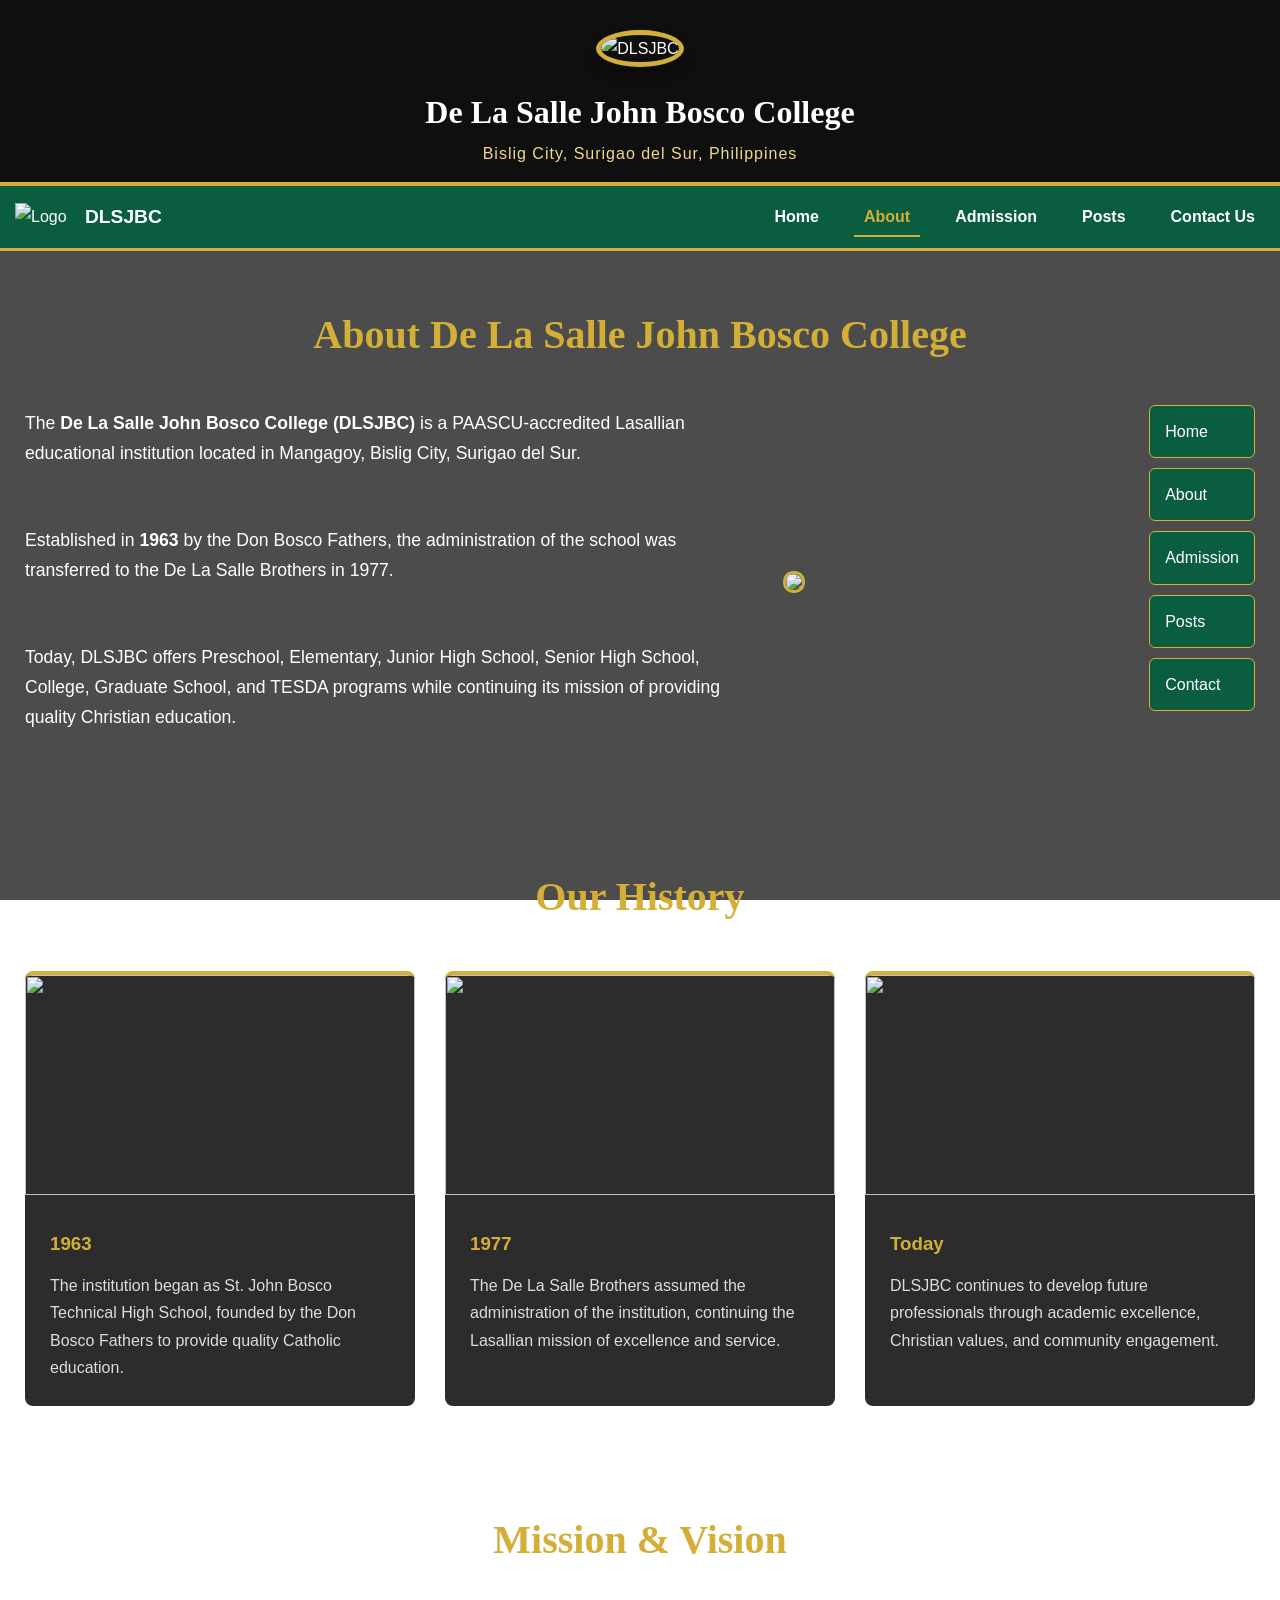
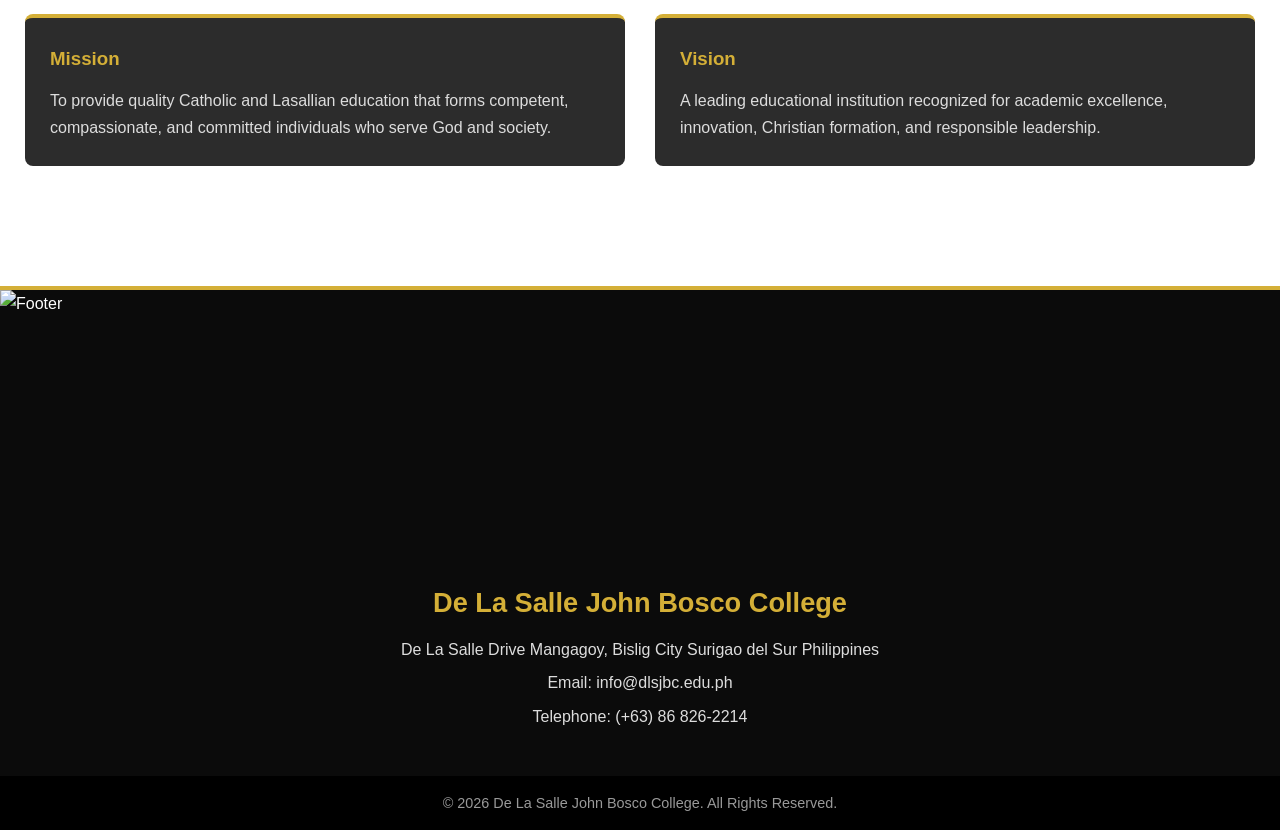
==== about.html @ 30de1937 "Revise About page content and structure Updated the About page with full name and additional content" ====
<!DOCTYPE html>
<html lang="en">

<head>

<meta charset="UTF-8">
<meta name="viewport" content="width=device-width, initial-scale=1.0">

<title>About | De La Salle John Bosco College</title>

<link rel="stylesheet" href="style.css">

</head>

<body>

<!-- ================= TOP PROFILE ================= -->

<header class="top-profile">

<img src="images/profile.jpg" alt="DLSJBC">

<h1>De La Salle John Bosco College</h1>

<p>Bislig City, Surigao del Sur, Philippines</p>

</header>

<!-- ================= NAVIGATION ================= -->

<nav class="navbar">

<div class="nav-container">

<div class="logo">

<img src="images/logo.png" alt="Logo">

<span>DLSJBC</span>

</div>

<ul class="nav-menu">

<li><a href="index.html">Home</a></li>

<li><a href="about.html" class="active">About</a></li>

<li><a href="admission.html">Admission</a></li>

<li><a href="posts.html">Posts</a></li>

<li><a href="contact.html">Contact Us</a></li>

</ul>

</div>

</nav>

<!-- ================= QUICK MENU ================= -->

<div class="quick-menu">

<a href="index.html">Home</a>

<a href="about.html">About</a>

<a href="admission.html">Admission</a>

<a href="posts.html">Posts</a>

<a href="contact.html">Contact</a>

</div>

<!-- ================= PAGE TITLE ================= -->

<section class="container">

<h2 class="section-title">

About De La Salle John Bosco College

</h2>

<div class="hero">

<div>

<p>

The <strong>De La Salle John Bosco College (DLSJBC)</strong> is a
PAASCU-accredited Lasallian educational institution located in
Mangagoy, Bislig City, Surigao del Sur.

</p>

<br>

<p>

Established in <strong>1963</strong> by the Don Bosco Fathers,
the administration of the school was transferred to the
De La Salle Brothers in 1977.

</p>

<br>

<p>

Today, DLSJBC offers Preschool,
Elementary,
Junior High School,
Senior High School,
College,
Graduate School,
and TESDA programs while continuing its mission of providing
quality Christian education.

</p>

</div>

<div>

<img src="images/about-grotto.jpg"

style="width:100%;
border-radius:10px;
border:3px solid #d4af37;">

</div>

</div>

</section>

<!-- ================= HISTORY ================= -->

<section class="container">

<h2 class="section-title">

Our History

</h2>

<div class="grid">

<div class="card">

<img src="images/history.jpg">

<div class="card-content">

<h3>1963</h3>

<p>

The institution began as
St. John Bosco Technical High School,
founded by the Don Bosco Fathers
to provide quality Catholic education.

</p>

</div>

</div>

<div class="card">

<img src="images/about-grotto.jpg">

<div class="card-content">

<h3>1977</h3>

<p>

The De La Salle Brothers assumed
the administration of the institution,
continuing the Lasallian mission
of excellence and service.

</p>

</div>

</div>

<div class="card">

<img src="images/admission.jpg">

<div class="card-content">

<h3>Today</h3>

<p>

DLSJBC continues to develop
future professionals through
academic excellence,
Christian values,
and community engagement.

</p>

</div>

</div>

</div>

</section>

<!-- ================= MISSION VISION ================= -->

<section class="container">

<h2 class="section-title">

Mission & Vision

</h2>

<div class="grid">

<div class="card">

<div class="card-content">

<h3>Mission</h3>

<p>

To provide quality Catholic and
Lasallian education that forms
competent,
compassionate,
and committed individuals
who serve God and society.

</p>

</div>

</div>

<div class="card">

<div class="card-content">

<h3>Vision</h3>

<p>

A leading educational institution
recognized for academic excellence,
innovation,
Christian formation,
and responsible leadership.

</p>

</div>

</div>

</div>

</section>

<!-- ================= FOOTER ================= -->

<footer>

<img src="images/footer.jpg"

class="footer-image"

alt="Footer">

<div class="footer-content">

<h3>

De La Salle John Bosco College

</h3>

<p>

De La Salle Drive

Mangagoy, Bislig City

Surigao del Sur

Philippines

</p>

<p>

Email:
info@dlsjbc.edu.ph

</p>

<p>

Telephone:
(+63) 86 826-2214

</p>

</div>

<div class="footer-bottom">

© 2026 De La Salle John Bosco College.
All Rights Reserved.

</div>

</footer>

</body>

</html>
---- style.css ----
/* =========================================
   DLSJBC PROFESSIONAL WEBSITE
   ========================================= */

:root{
    --green:#0b5d3f;
    --green-dark:#063927;
    --gold:#d4af37;
    --white:#ffffff;
    --light:#f5f5f5;
    --gray:#dcdcdc;
    --dark:#222;
}

*{
    margin:0;
    padding:0;
    box-sizing:border-box;
    scroll-behavior:smooth;
}

body{
    font-family:Segoe UI,Arial,sans-serif;
    background:url("images/background.jpg") center/cover fixed;
    color:#fff;
    line-height:1.7;
}

body::before{
    content:"";
    position:fixed;
    inset:0;
    background:rgba(0,0,0,.70);
    z-index:-1;
}

/*=====================
TOP PROFILE
======================*/

.top-profile{
    background:rgba(0,0,0,.80);
    text-align:center;
    padding:30px 20px 15px;
    border-bottom:4px solid var(--gold);
}

.top-profile img{
    width:150px;
    height:150px;
    border-radius:50%;
    object-fit:cover;
    border:5px solid var(--gold);
    box-shadow:0 8px 25px rgba(0,0,0,.4);
}

.top-profile h1{
    margin-top:18px;
    font-size:2rem;
    color:white;
    font-family:Georgia,serif;
}

.top-profile p{
    color:#f0d98b;
    letter-spacing:1px;
}

/*=====================
NAVIGATION
======================*/

.navbar{
    position:sticky;
    top:0;
    z-index:1000;
    background:var(--green);
    border-bottom:3px solid var(--gold);
}

.nav-container{
    max-width:1300px;
    margin:auto;
    display:flex;
    justify-content:space-between;
    align-items:center;
    padding:15px;
}

.logo{
    display:flex;
    align-items:center;
    gap:15px;
}

.logo img{
    width:55px;
}

.logo span{
    font-size:1.2rem;
    font-weight:bold;
}

.nav-menu{
    display:flex;
    list-style:none;
    gap:25px;
}

.nav-menu li a{
    text-decoration:none;
    color:white;
    font-weight:600;
    transition:.3s;
    padding:10px;
}

.nav-menu li a:hover,
.nav-menu li a.active{
    color:var(--gold);
    border-bottom:2px solid var(--gold);
}

/*=====================
CONTAINER
======================*/

.container{
    max-width:1300px;
    margin:auto;
    padding:50px 25px;
}

/*=====================
HERO
======================*/

.hero{
    display:grid;
    grid-template-columns:1.2fr .8fr;
    gap:50px;
    align-items:center;
}

.hero img{
    width:100%;
    border-radius:12px;
    border:3px solid var(--gold);
}

.hero h2{
    font-size:3rem;
    color:var(--gold);
    margin-bottom:20px;
}

.hero p{
    font-size:1.1rem;
    margin-bottom:30px;
}

.button-group{
    display:flex;
    gap:15px;
}

.btn{
    text-decoration:none;
    padding:14px 28px;
    border-radius:5px;
    font-weight:bold;
    transition:.3s;
}

.btn-primary{
    background:var(--gold);
    color:black;
}

.btn-secondary{
    border:2px solid var(--gold);
    color:white;
}

.btn:hover{
    transform:translateY(-3px);
}

/*=====================
CARDS
======================*/

.grid{
    display:grid;
    grid-template-columns:repeat(auto-fit,minmax(300px,1fr));
    gap:30px;
}

.card{
    background:rgba(15,15,15,.88);
    border-top:4px solid var(--gold);
    border-radius:8px;
    overflow:hidden;
    transition:.3s;
}

.card:hover{
    transform:translateY(-8px);
}

.card img{
    width:100%;
    height:220px;
    object-fit:cover;
}

.card-content{
    padding:25px;
}

.card-content h3{
    color:var(--gold);
    margin-bottom:12px;
}

.card-content p{
    color:#ddd;
}

/*=====================
SECTION TITLE
======================*/

.section-title{
    text-align:center;
    color:var(--gold);
    font-size:2.5rem;
    margin-bottom:40px;
    font-family:Georgia,serif;
}

/*=====================
FOOTER
======================*/

footer{
    background:#0b0b0b;
    border-top:4px solid var(--gold);
    margin-top:70px;
}

.footer-image{
    width:100%;
    height:250px;
    object-fit:cover;
    display:block;
}

.footer-content{
    text-align:center;
    padding:40px 20px;
}

.footer-content h3{
    color:var(--gold);
    margin-bottom:10px;
    font-size:1.7rem;
}

.footer-content p{
    margin:6px 0;
    color:#ddd;
}

.footer-bottom{
    background:#000;
    padding:15px;
    text-align:center;
    color:#999;
    font-size:.9rem;
}

/*=====================
SIDE QUICK MENU
======================*/

.quick-menu{
    position:fixed;
    right:25px;
    top:45%;
    z-index:999;
    display:flex;
    flex-direction:column;
    gap:10px;
}

.quick-menu a{
    background:var(--green);
    color:white;
    padding:12px 15px;
    text-decoration:none;
    border-radius:6px;
    transition:.3s;
    border:1px solid var(--gold);
}

.quick-menu a:hover{
    background:var(--gold);
    color:black;
}

/*=====================
RESPONSIVE
======================*/

@media(max-width:900px){

.hero{
grid-template-columns:1fr;
text-align:center;
}

.nav-container{
flex-direction:column;
gap:15px;
}

.nav-menu{
flex-wrap:wrap;
justify-content:center;
}

.button-group{
justify-content:center;
}

.quick-menu{
display:none;
}

.top-profile img{
width:120px;
height:120px;
}

.hero h2{
font-size:2.2rem;
}

    }
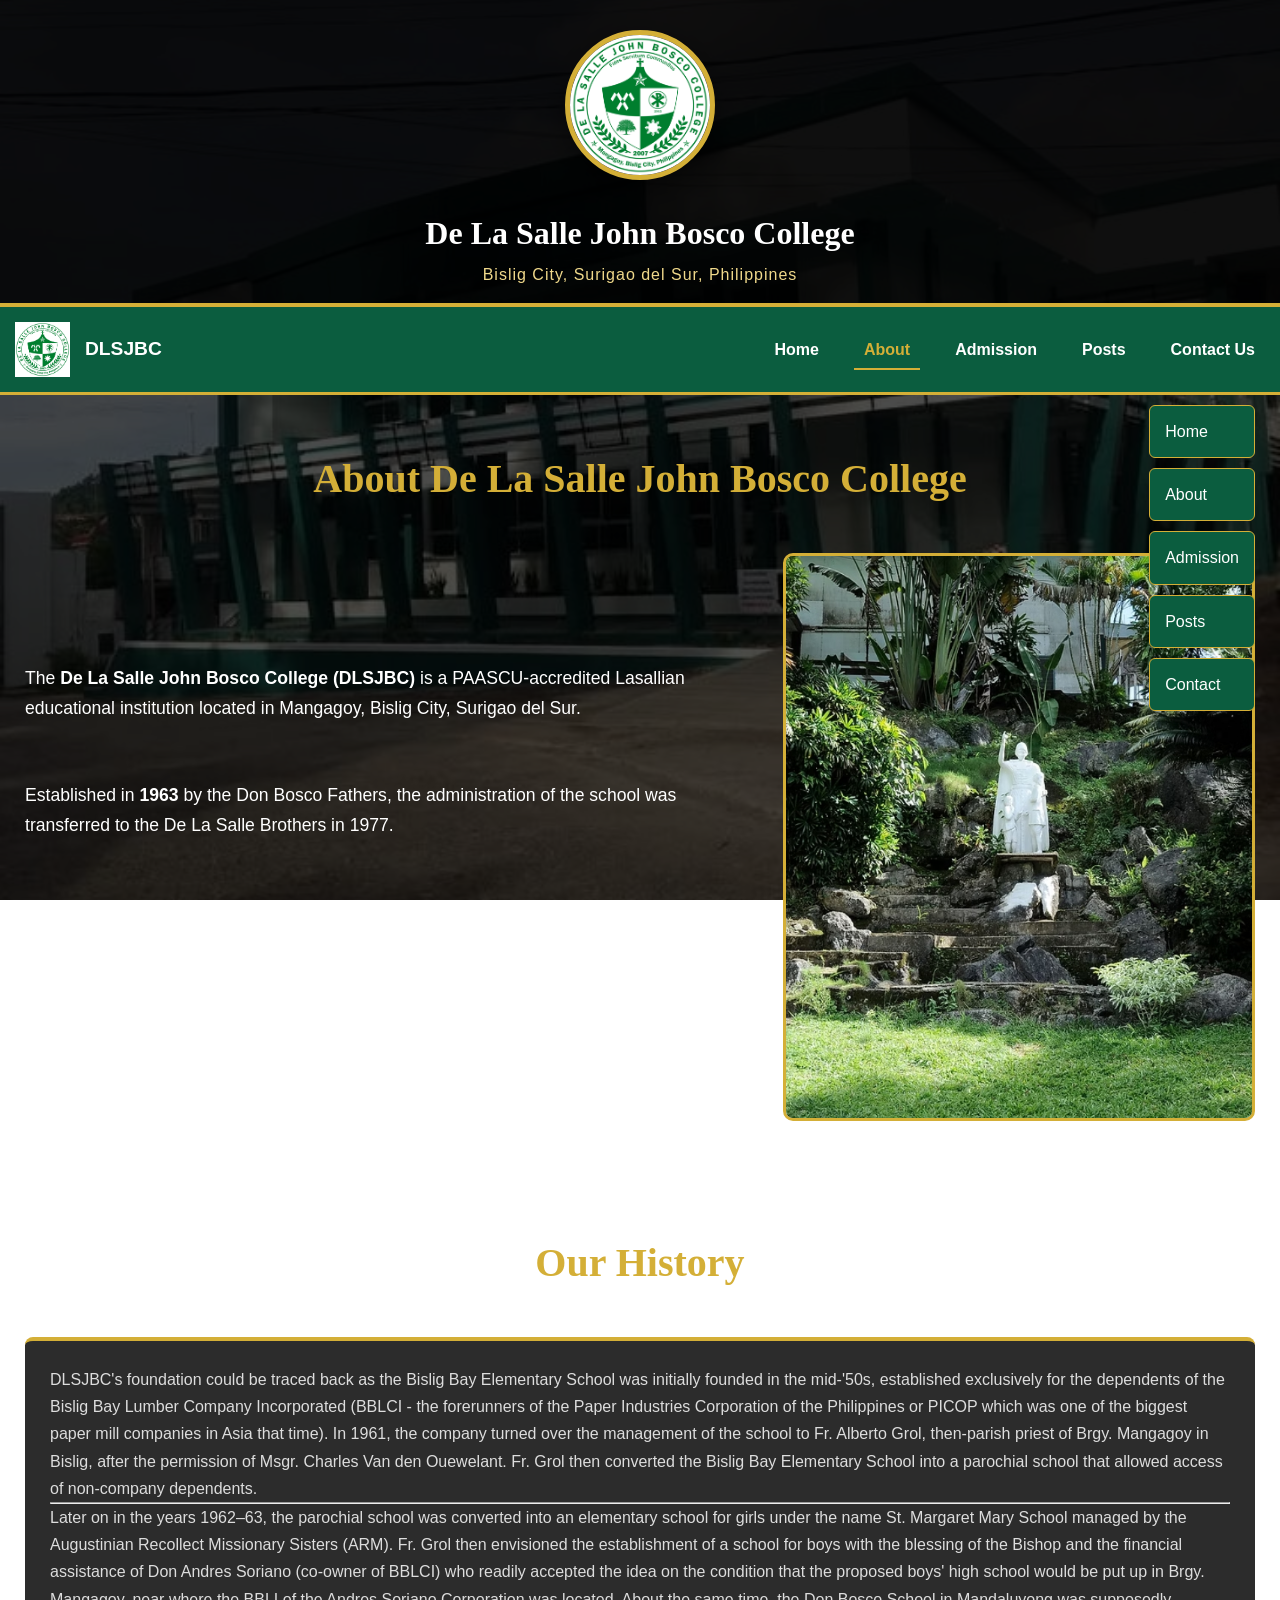
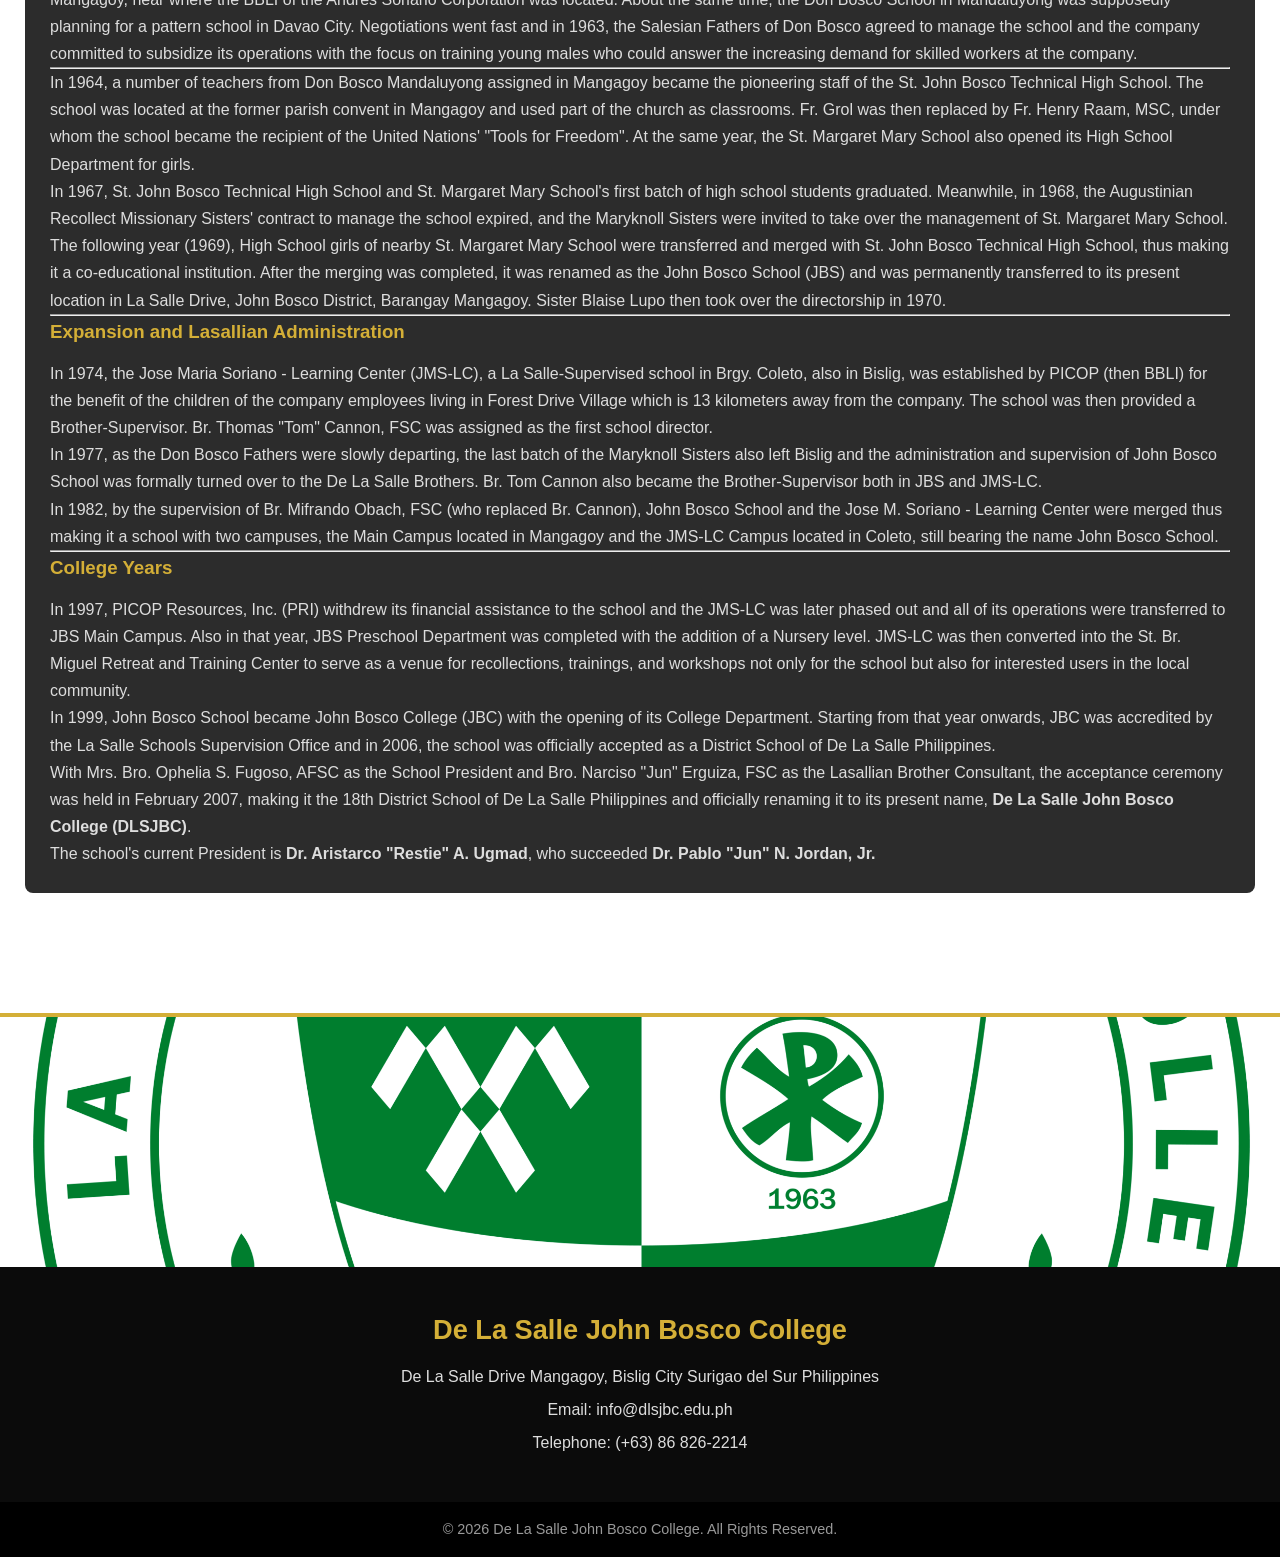
==== commit 146c0b01: "Revise history and mission sections in about.html Updated the history and mission sections of the ab" ====
--- a/about.html
+++ b/about.html
@@ -142,74 +142,72 @@
 <section class="container">
 
 <h2 class="section-title">
-
 Our History
-
 </h2>
 
-<div class="grid">
-
 <div class="card">
 
-<img src="images/history.jpg">
-
 <div class="card-content">
 
-<h3>1963</h3>
-
-<p>
-
-The institution began as
-St. John Bosco Technical High School,
-founded by the Don Bosco Fathers
-to provide quality Catholic education.
-
-</p>
-
-</div>
-
-</div>
-
-<div class="card">
-
-<img src="images/about-grotto.jpg">
-
-<div class="card-content">
-
-<h3>1977</h3>
-
-<p>
-
-The De La Salle Brothers assumed
-the administration of the institution,
-continuing the Lasallian mission
-of excellence and service.
-
-</p>
-
-</div>
-
-</div>
-
-<div class="card">
-
-<img src="images/admission.jpg">
-
-<div class="card-content">
-
-<h3>Today</h3>
-
-<p>
-
-DLSJBC continues to develop
-future professionals through
-academic excellence,
-Christian values,
-and community engagement.
-
-</p>
-
-</div>
+<p>
+DLSJBC's foundation could be traced back as the Bislig Bay Elementary School was initially founded in the mid-'50s, established exclusively for the dependents of the Bislig Bay Lumber Company Incorporated (BBLCI - the forerunners of the Paper Industries Corporation of the Philippines or PICOP which was one of the biggest paper mill companies in Asia that time). In 1961, the company turned over the management of the school to Fr. Alberto Grol, then-parish priest of Brgy. Mangagoy in Bislig, after the permission of Msgr. Charles Van den Ouewelant. Fr. Grol then converted the Bislig Bay Elementary School into a parochial school that allowed access of non-company dependents.
+</p>
+
+<hr>
+
+<p>
+Later on in the years 1962–63, the parochial school was converted into an elementary school for girls under the name St. Margaret Mary School managed by the Augustinian Recollect Missionary Sisters (ARM). Fr. Grol then envisioned the establishment of a school for boys with the blessing of the Bishop and the financial assistance of Don Andres Soriano (co-owner of BBLCI) who readily accepted the idea on the condition that the proposed boys' high school would be put up in Brgy. Mangagoy, near where the BBLI of the Andres Soriano Corporation was located. About the same time, the Don Bosco School in Mandaluyong was supposedly planning for a pattern school in Davao City. Negotiations went fast and in 1963, the Salesian Fathers of Don Bosco agreed to manage the school and the company committed to subsidize its operations with the focus on training young males who could answer the increasing demand for skilled workers at the company.
+</p>
+
+<hr>
+
+<p>
+In 1964, a number of teachers from Don Bosco Mandaluyong assigned in Mangagoy became the pioneering staff of the St. John Bosco Technical High School. The school was located at the former parish convent in Mangagoy and used part of the church as classrooms. Fr. Grol was then replaced by Fr. Henry Raam, MSC, under whom the school became the recipient of the United Nations' "Tools for Freedom". At the same year, the St. Margaret Mary School also opened its High School Department for girls.
+</p>
+
+<p>
+In 1967, St. John Bosco Technical High School and St. Margaret Mary School's first batch of high school students graduated. Meanwhile, in 1968, the Augustinian Recollect Missionary Sisters' contract to manage the school expired, and the Maryknoll Sisters were invited to take over the management of St. Margaret Mary School.
+</p>
+
+<p>
+The following year (1969), High School girls of nearby St. Margaret Mary School were transferred and merged with St. John Bosco Technical High School, thus making it a co-educational institution. After the merging was completed, it was renamed as the John Bosco School (JBS) and was permanently transferred to its present location in La Salle Drive, John Bosco District, Barangay Mangagoy. Sister Blaise Lupo then took over the directorship in 1970.
+</p>
+
+<hr>
+
+<h3>Expansion and Lasallian Administration</h3>
+
+<p>
+In 1974, the Jose Maria Soriano - Learning Center (JMS-LC), a La Salle-Supervised school in Brgy. Coleto, also in Bislig, was established by PICOP (then BBLI) for the benefit of the children of the company employees living in Forest Drive Village which is 13 kilometers away from the company. The school was then provided a Brother-Supervisor. Br. Thomas "Tom" Cannon, FSC was assigned as the first school director.
+</p>
+
+<p>
+In 1977, as the Don Bosco Fathers were slowly departing, the last batch of the Maryknoll Sisters also left Bislig and the administration and supervision of John Bosco School was formally turned over to the De La Salle Brothers. Br. Tom Cannon also became the Brother-Supervisor both in JBS and JMS-LC.
+</p>
+
+<p>
+In 1982, by the supervision of Br. Mifrando Obach, FSC (who replaced Br. Cannon), John Bosco School and the Jose M. Soriano - Learning Center were merged thus making it a school with two campuses, the Main Campus located in Mangagoy and the JMS-LC Campus located in Coleto, still bearing the name John Bosco School.
+</p>
+
+<hr>
+
+<h3>College Years</h3>
+
+<p>
+In 1997, PICOP Resources, Inc. (PRI) withdrew its financial assistance to the school and the JMS-LC was later phased out and all of its operations were transferred to JBS Main Campus. Also in that year, JBS Preschool Department was completed with the addition of a Nursery level. JMS-LC was then converted into the St. Br. Miguel Retreat and Training Center to serve as a venue for recollections, trainings, and workshops not only for the school but also for interested users in the local community.
+</p>
+
+<p>
+In 1999, John Bosco School became John Bosco College (JBC) with the opening of its College Department. Starting from that year onwards, JBC was accredited by the La Salle Schools Supervision Office and in 2006, the school was officially accepted as a District School of De La Salle Philippines.
+</p>
+
+<p>
+With Mrs. Bro. Ophelia S. Fugoso, AFSC as the School President and Bro. Narciso "Jun" Erguiza, FSC as the Lasallian Brother Consultant, the acceptance ceremony was held in February 2007, making it the 18th District School of De La Salle Philippines and officially renaming it to its present name, <strong>De La Salle John Bosco College (DLSJBC)</strong>.
+</p>
+
+<p>
+The school's current President is <strong>Dr. Aristarco "Restie" A. Ugmad</strong>, who succeeded <strong>Dr. Pablo "Jun" N. Jordan, Jr.</strong>
+</p>
 
 </div>
 
@@ -217,62 +215,7 @@
 
 </section>
 
-<!-- ================= MISSION VISION ================= -->
-
-<section class="container">
-
-<h2 class="section-title">
-
-Mission & Vision
-
-</h2>
-
-<div class="grid">
-
-<div class="card">
-
-<div class="card-content">
-
-<h3>Mission</h3>
-
-<p>
-
-To provide quality Catholic and
-Lasallian education that forms
-competent,
-compassionate,
-and committed individuals
-who serve God and society.
-
-</p>
-
-</div>
-
-</div>
-
-<div class="card">
-
-<div class="card-content">
-
-<h3>Vision</h3>
-
-<p>
-
-A leading educational institution
-recognized for academic excellence,
-innovation,
-Christian formation,
-and responsible leadership.
-
-</p>
-
-</div>
-
-</div>
-
-</div>
-
-</section>
+
 
 <!-- ================= FOOTER ================= -->
 
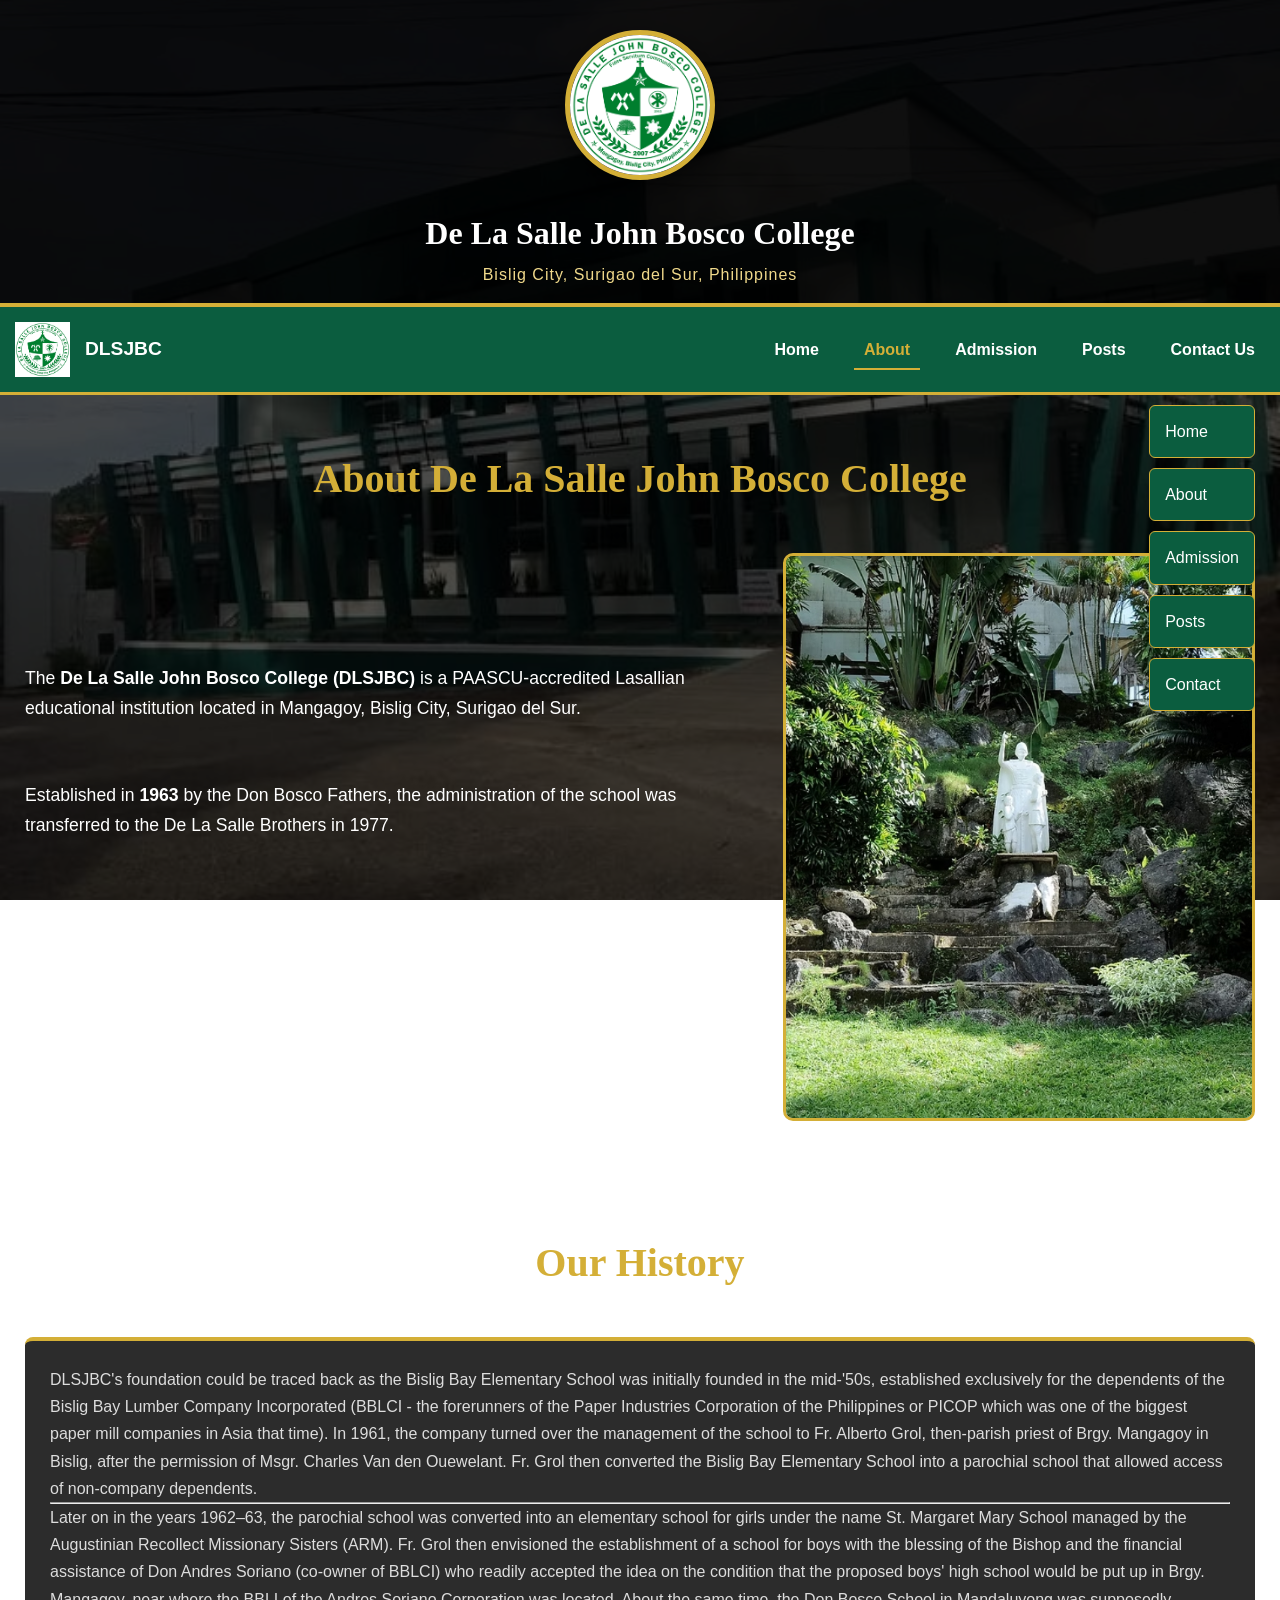
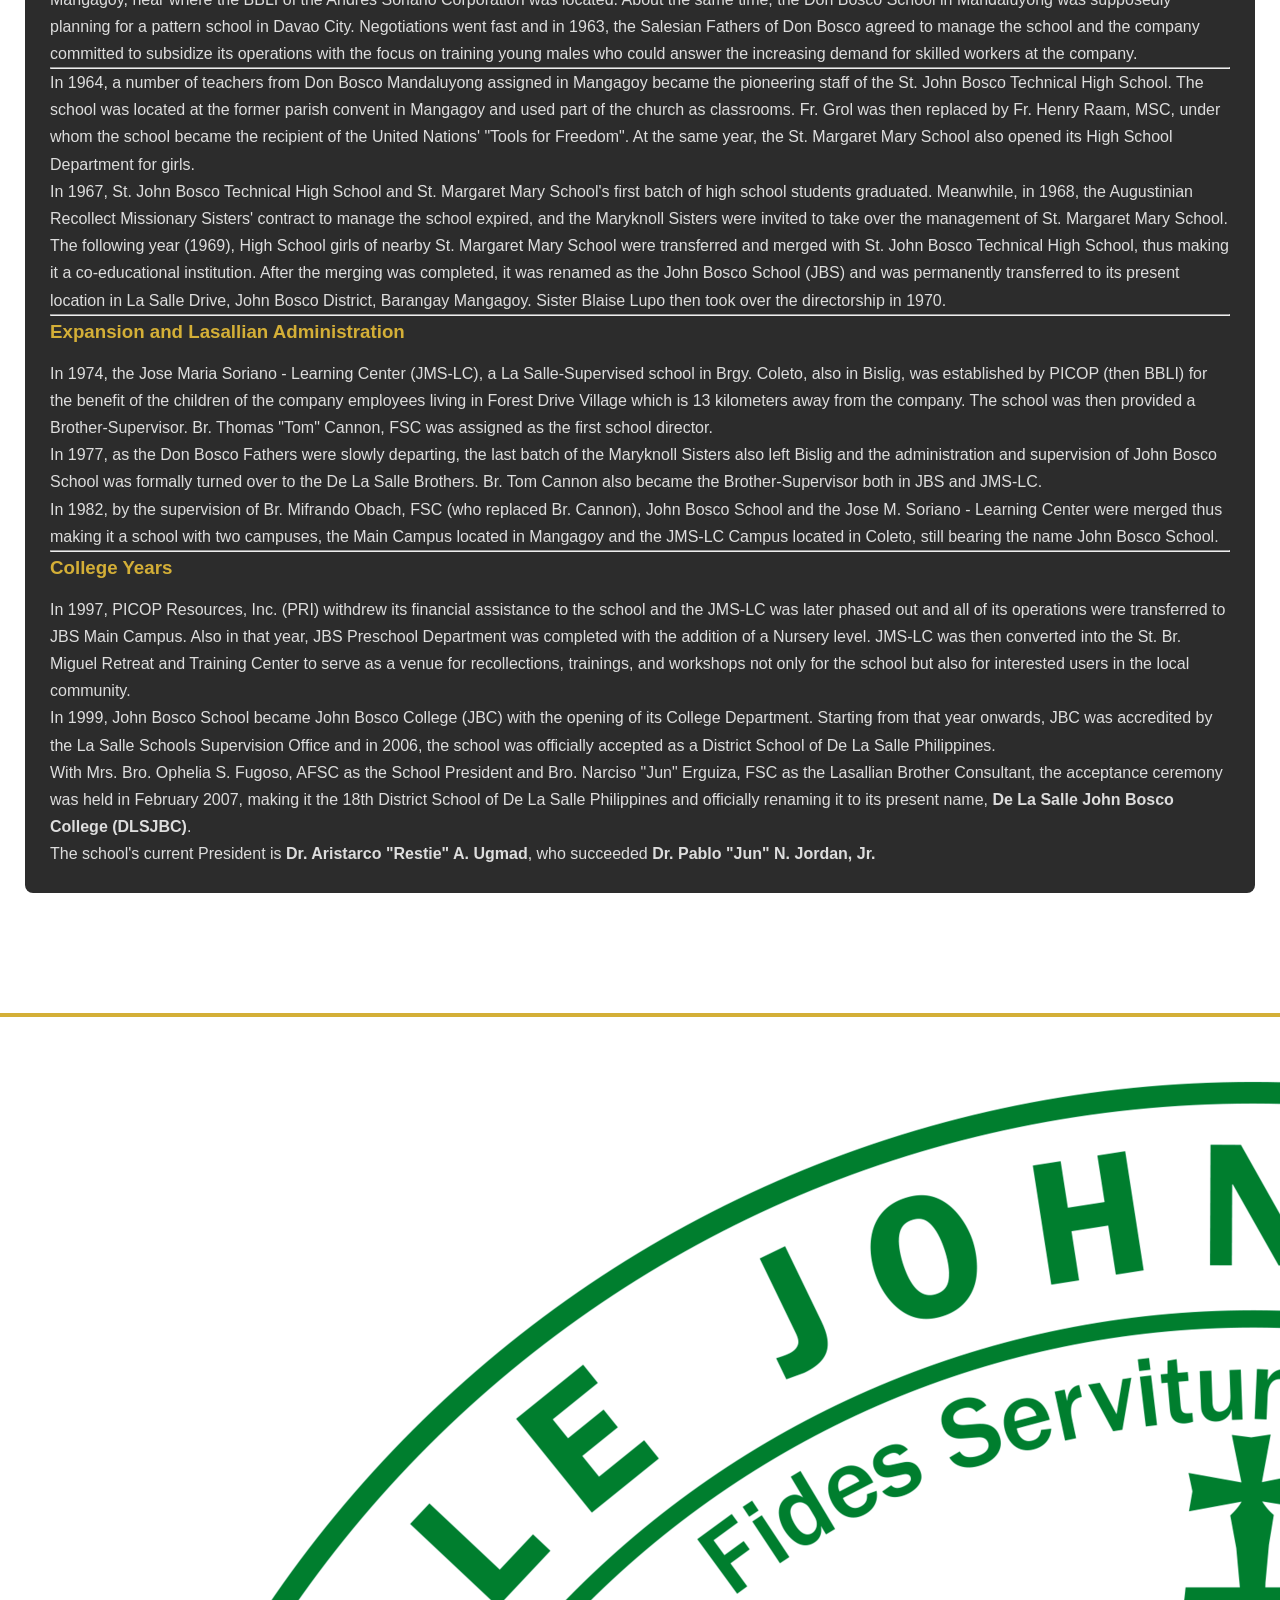
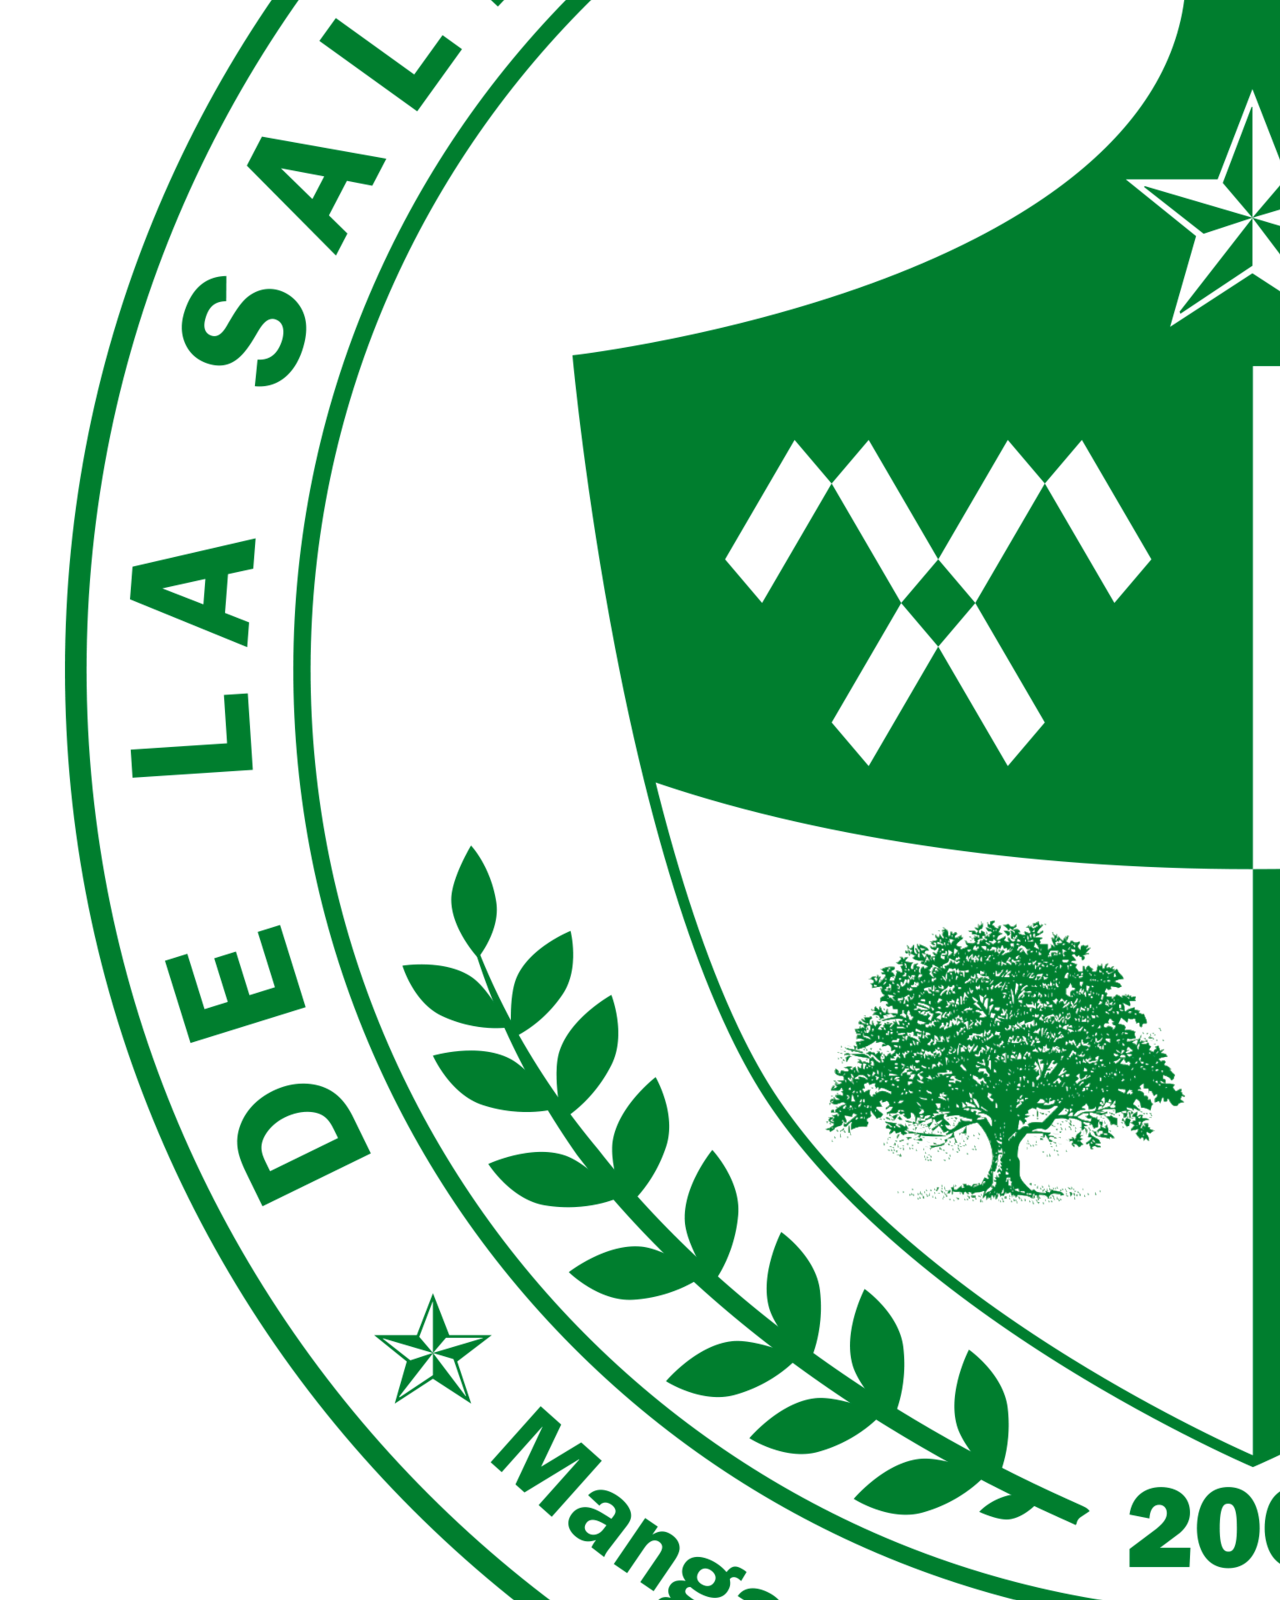
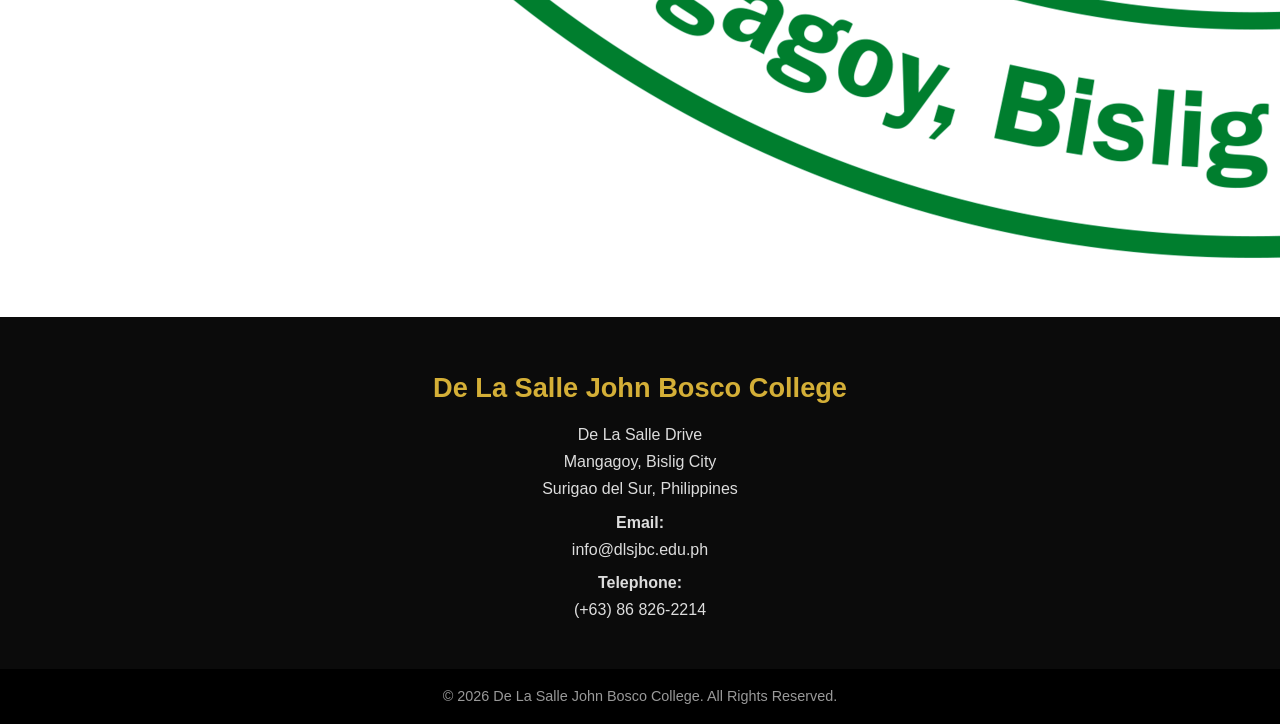
==== commit 8bfd976a: "Refactor footer section in about.html Removed unnecessary elements and improved formatting in the fo" ====
--- a/about.html
+++ b/about.html
@@ -221,57 +221,38 @@
 
 <footer>
 
-<img src="images/footer.jpg"
-
-class="footer-image"
-
-alt="Footer">
+<div class="footer-profile">
+
+<img src="images/footer.jpg" alt="De La Salle John Bosco College">
+
+</div>
 
 <div class="footer-content">
 
-<h3>
-
-De La Salle John Bosco College
-
-</h3>
-
-<p>
-
-De La Salle Drive
-
-Mangagoy, Bislig City
-
-Surigao del Sur
-
-Philippines
-
-</p>
-
-<p>
-
-Email:
+<h3>De La Salle John Bosco College</h3>
+
+<p>
+De La Salle Drive<br>
+Mangagoy, Bislig City<br>
+Surigao del Sur, Philippines
+</p>
+
+<p>
+<strong>Email:</strong><br>
 info@dlsjbc.edu.ph
-
-</p>
-
-<p>
-
-Telephone:
+</p>
+
+<p>
+<strong>Telephone:</strong><br>
 (+63) 86 826-2214
-
 </p>
 
 </div>
 
 <div class="footer-bottom">
 
-© 2026 De La Salle John Bosco College.
-All Rights Reserved.
+© 2026 De La Salle John Bosco College. All Rights Reserved.
 
 </div>
 
 </footer>
-
-</body>
-
-</html>
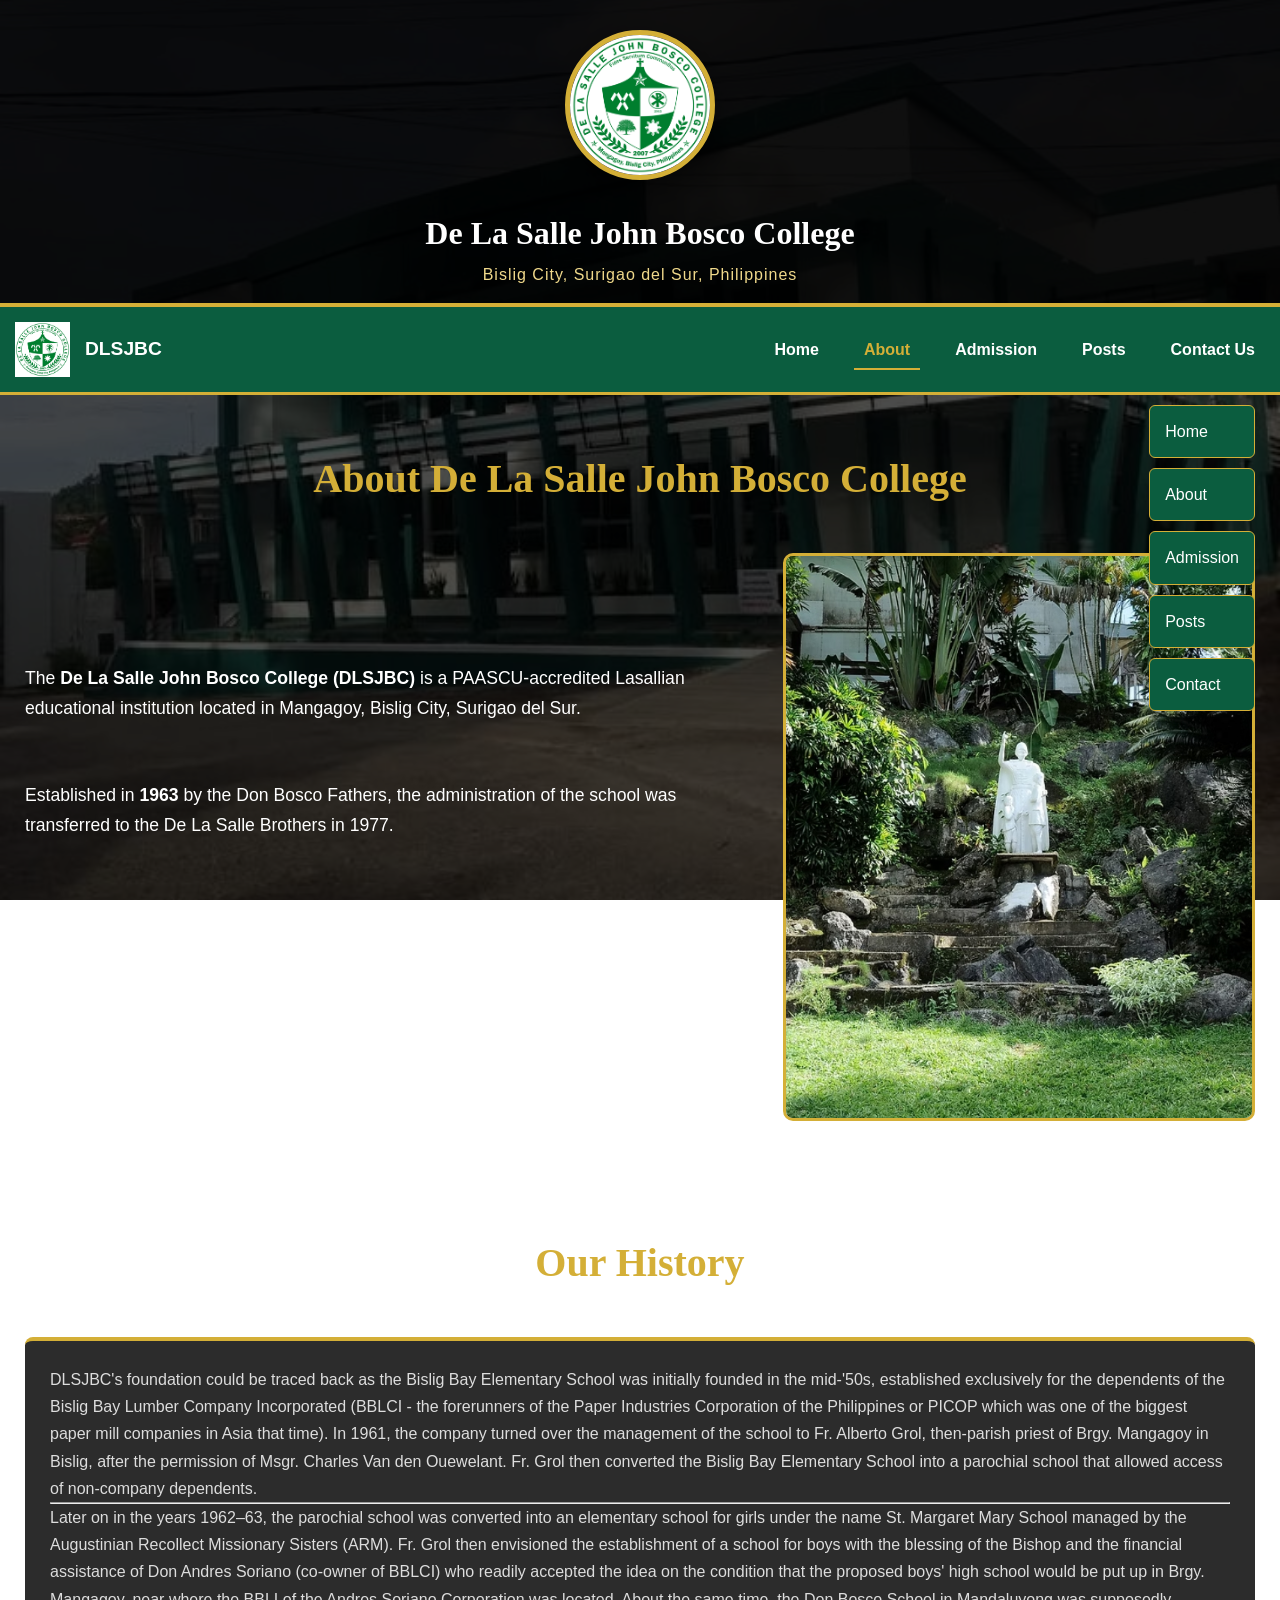
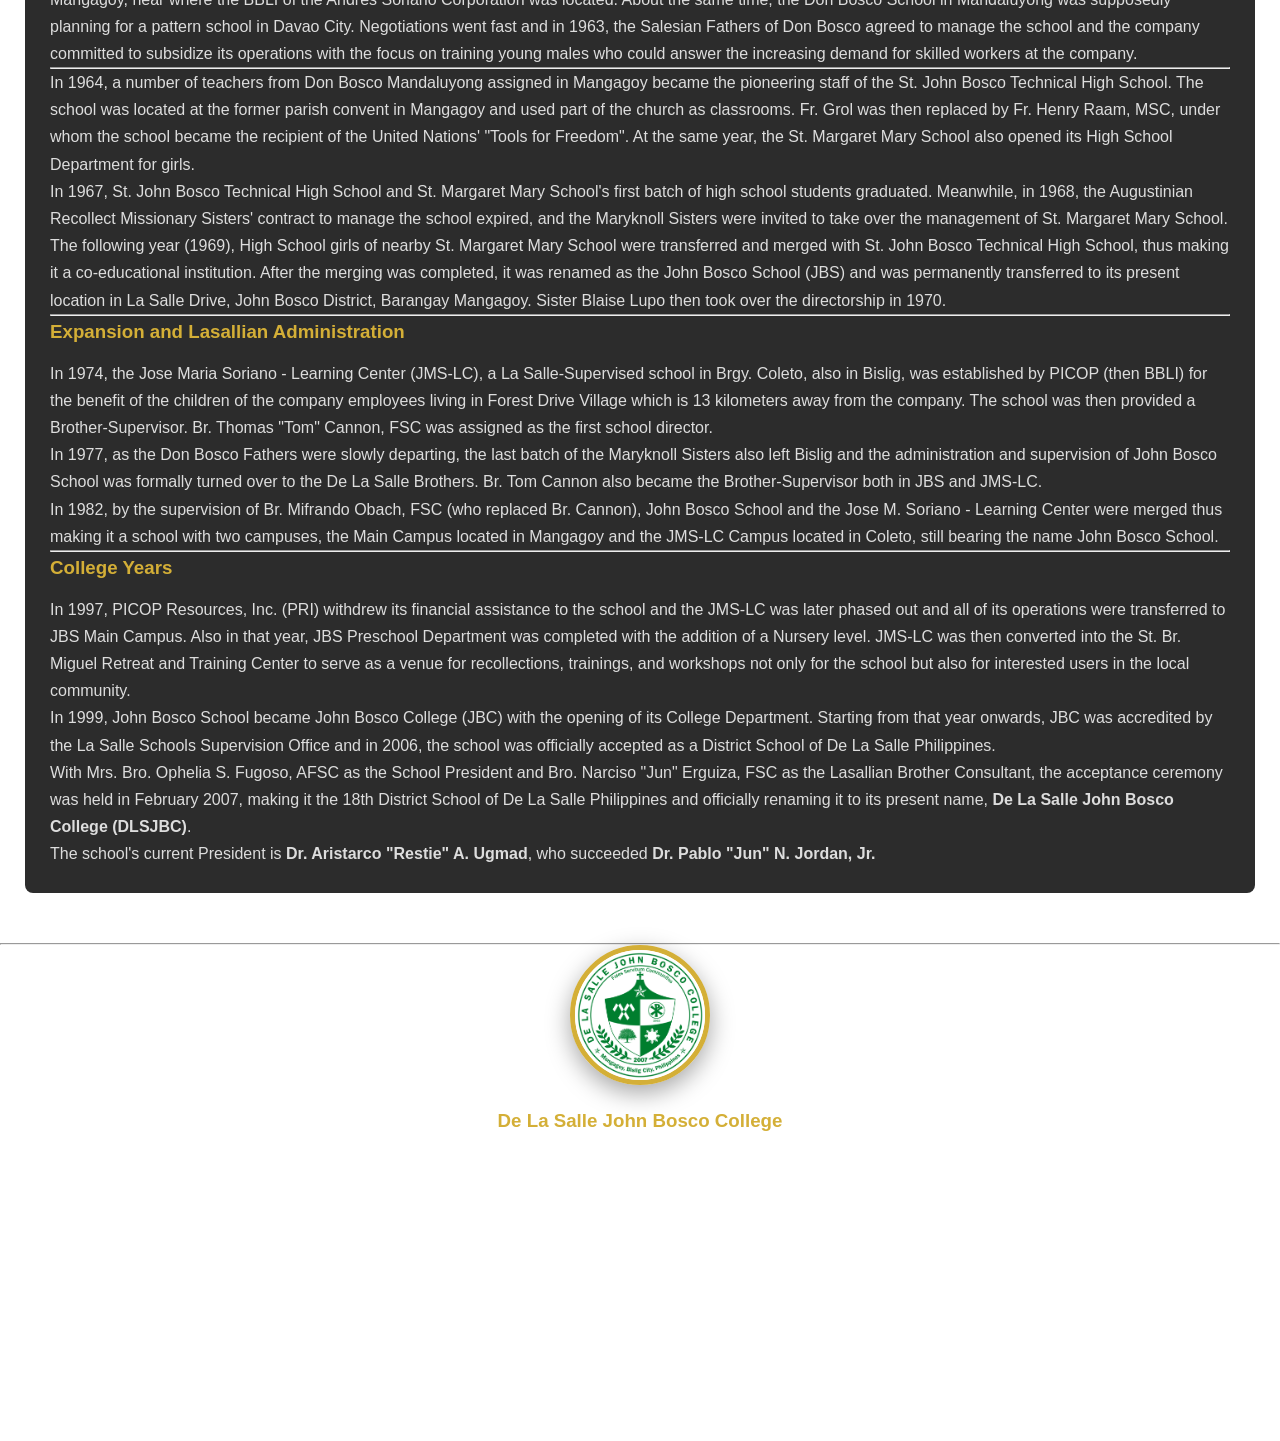
==== commit e26087e2: "Fix footer HTML structure and add image" ====
--- a/about.html
+++ b/about.html
@@ -220,7 +220,12 @@
 <!-- ================= FOOTER ================= -->
 
 <footer>
-
+</p>
+
+<hr>
+
+<p>
+  
 <div class="footer-profile">
 
 <img src="images/footer.jpg" alt="De La Salle John Bosco College">
--- a/style.css
+++ b/style.css
@@ -240,45 +240,47 @@
     font-family:Georgia,serif;
 }
 
-/*=====================
-FOOTER
-======================*/
-
-footer{
-    background:#0b0b0b;
-    border-top:4px solid var(--gold);
-    margin-top:70px;
-}
-
-.footer-image{
-    width:100%;
-    height:250px;
+/* ================= FOOTER PROFILE ================= */
+
+.footer-profile{
+    display:flex;
+    justify-content:center;
+    margin-bottom:20px;
+}
+
+.footer-profile img{
+    width:140px;
+    height:140px;
     object-fit:cover;
-    display:block;
+    border-radius:50%;
+    border:5px solid #d4af37;
+    box-shadow:0 8px 25px rgba(0,0,0,.35);
+    transition:0.3s ease;
+}
+
+.footer-profile img:hover{
+    transform:scale(1.05);
 }
 
 .footer-content{
     text-align:center;
-    padding:40px 20px;
 }
 
 .footer-content h3{
-    color:var(--gold);
-    margin-bottom:10px;
-    font-size:1.7rem;
+    margin-bottom:15px;
+    color:#d4af37;
 }
 
 .footer-content p{
-    margin:6px 0;
-    color:#ddd;
+    margin:10px 0;
+    line-height:1.8;
 }
 
 .footer-bottom{
-    background:#000;
-    padding:15px;
+    margin-top:25px;
     text-align:center;
-    color:#999;
-    font-size:.9rem;
+    border-top:1px solid rgba(255,255,255,.2);
+    padding-top:15px;
 }
 
 /*=====================
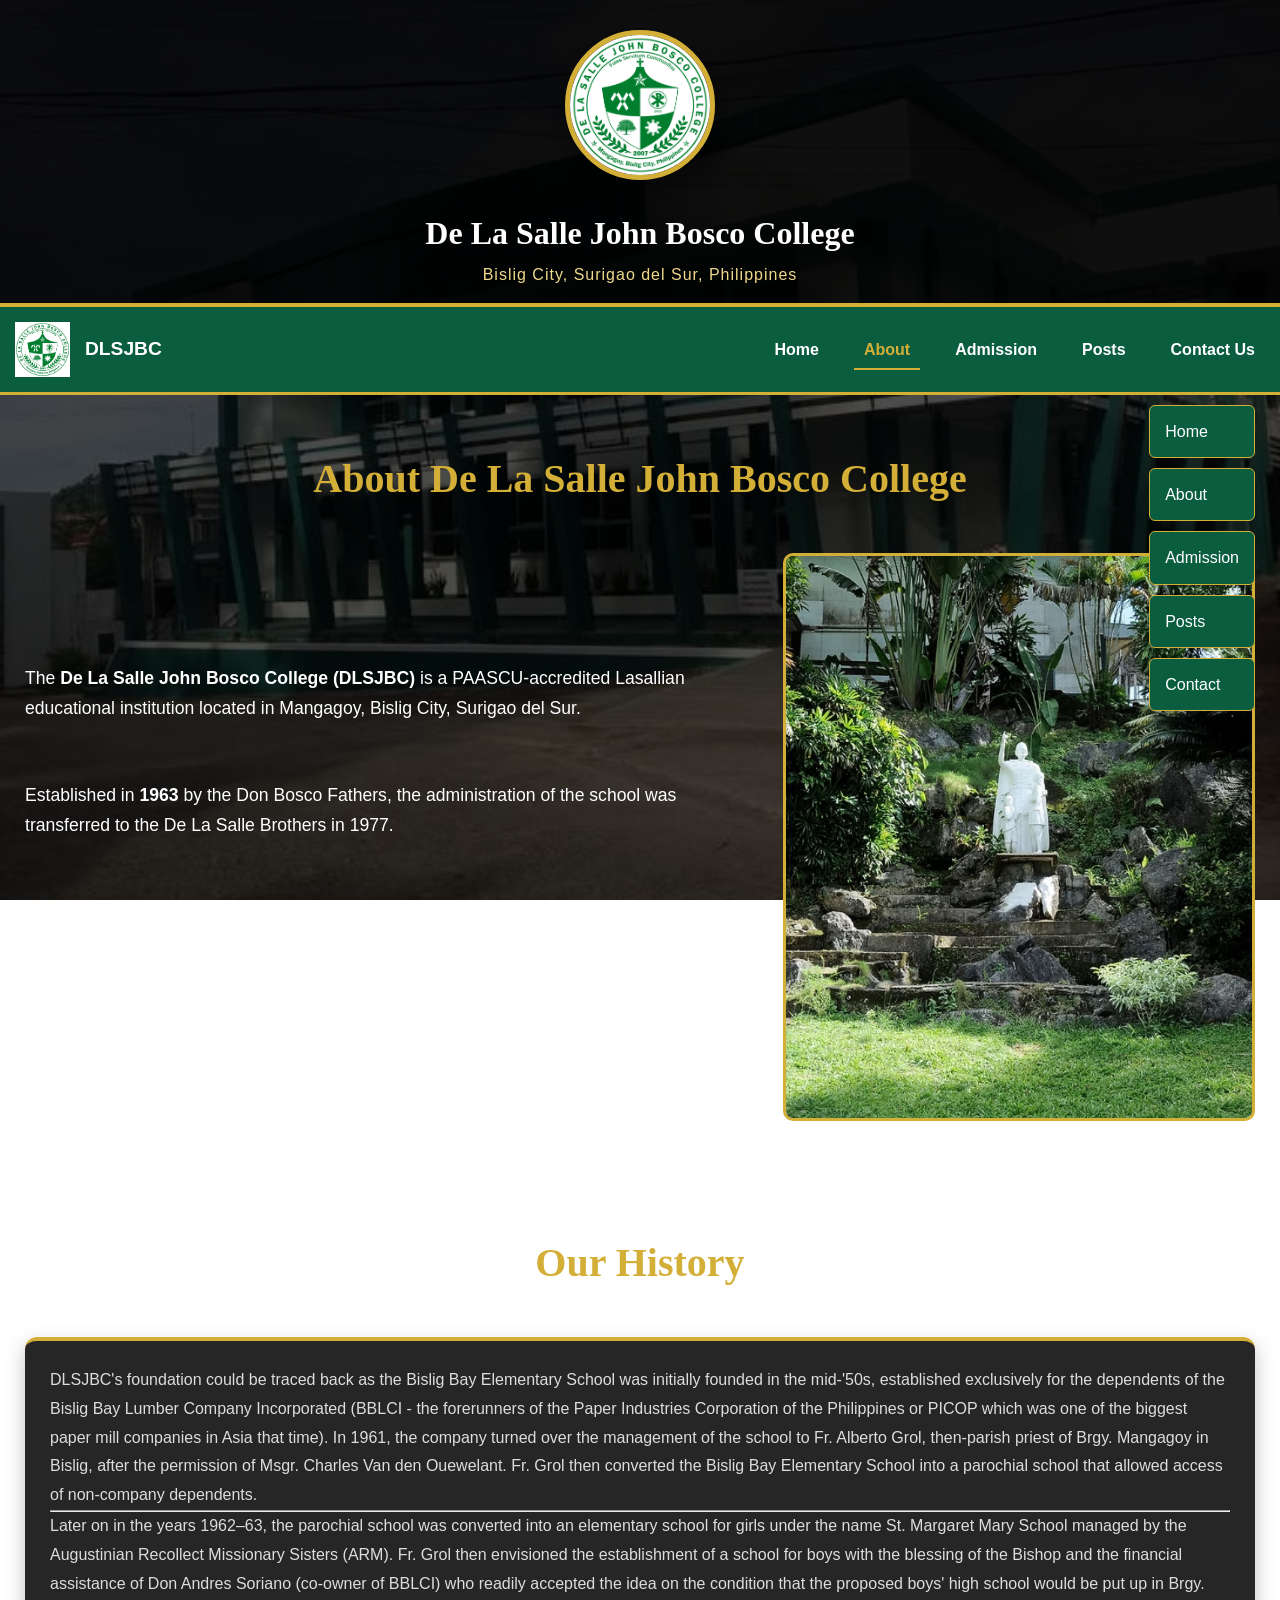
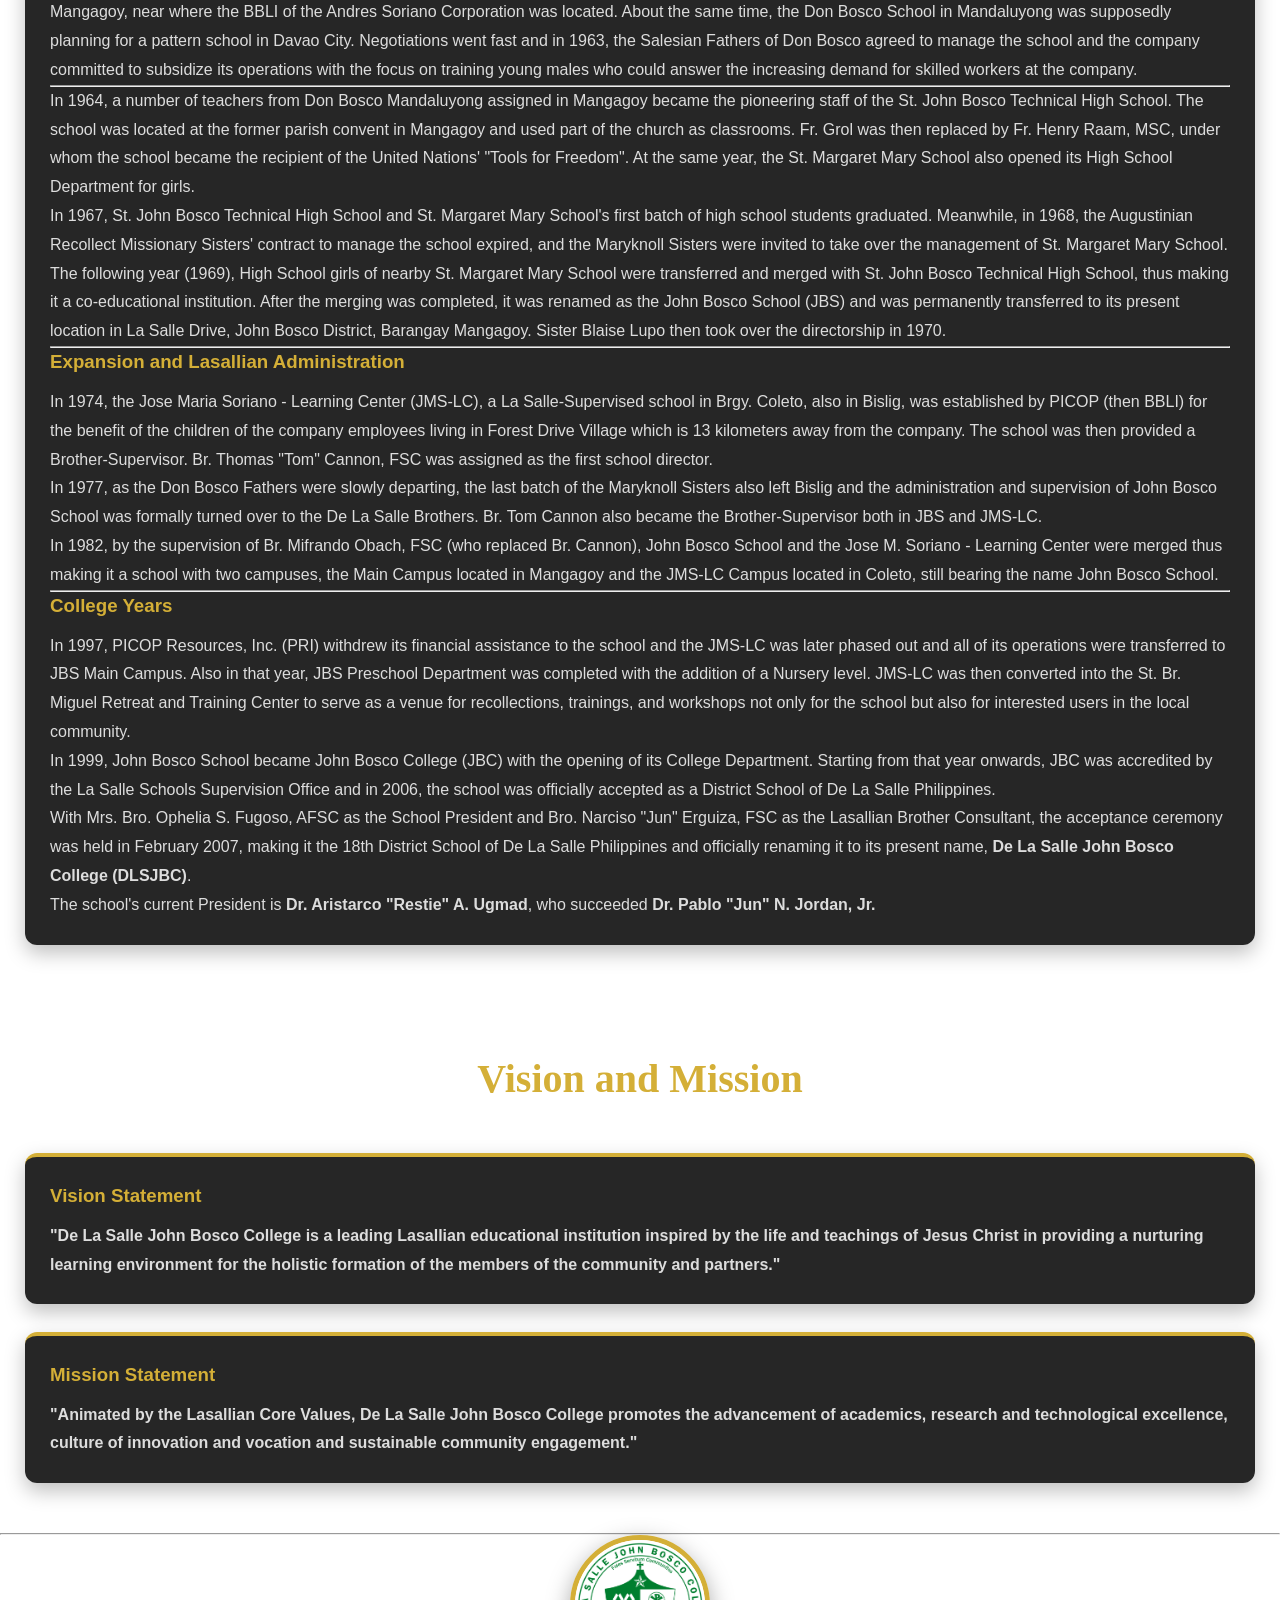
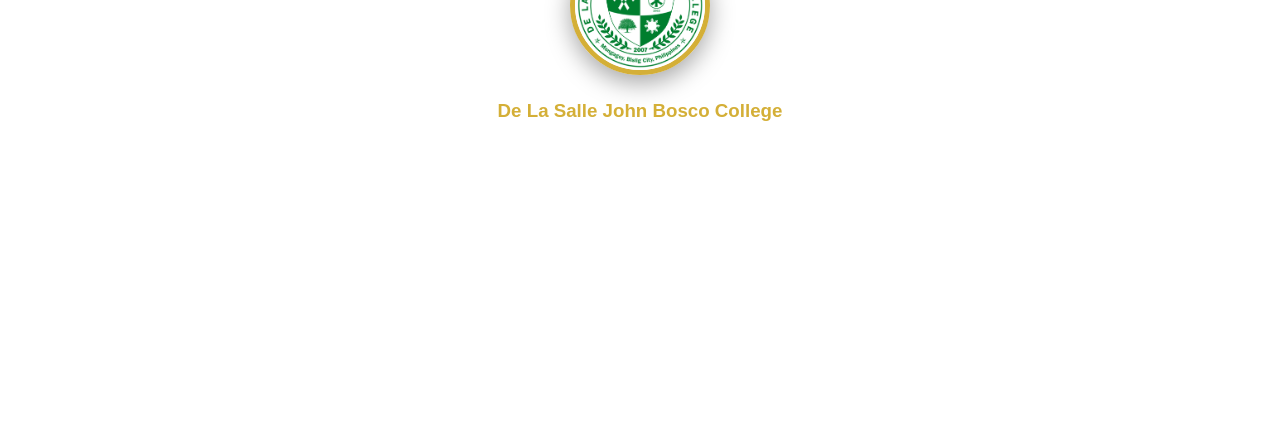
==== commit 5207f026: "Add Vision and Mission section to about.html Added Vision and Mission section with statements." ====
--- a/about.html
+++ b/about.html
@@ -215,16 +215,56 @@
 
 </section>
 
-
+<!-- ================= VISION & MISSION ================= -->
+
+<section class="container">
+
+    <h2 class="section-title">
+        Vision and Mission
+    </h2>
+
+    <div class="vision-mission">
+
+        <!-- Vision -->
+        <div class="card">
+            <div class="card-content">
+                <h3>Vision Statement</h3>
+
+                <p>
+                    <strong>
+                        "De La Salle John Bosco College is a leading Lasallian educational institution inspired by the life and teachings of Jesus Christ in providing a nurturing learning environment for the holistic formation of the members of the community and partners."
+                    </strong>
+                </p>
+            </div>
+        </div>
+
+        <br>
+
+        <!-- Mission -->
+        <div class="card">
+            <div class="card-content">
+                <h3>Mission Statement</h3>
+
+                <p>
+                    <strong>
+                        "Animated by the Lasallian Core Values, De La Salle John Bosco College promotes the advancement of academics, research and technological excellence, culture of innovation and vocation and sustainable community engagement."
+                    </strong>
+                </p>
+            </div>
+        </div>
+
+    </div>
+
+</section>
 
 <!-- ================= FOOTER ================= -->
-
+</p>
+
+<hr>
+
+<p>
 <footer>
-</p>
-
-<hr>
-
-<p>
+
   
 <div class="footer-profile">
 
--- a/style.css
+++ b/style.css
@@ -193,25 +193,27 @@
 
 .grid{
     display:grid;
-    grid-template-columns:repeat(auto-fit,minmax(300px,1fr));
+    grid-template-columns:repeat(auto-fit,minmax(320px,1fr));
     gap:30px;
 }
 
 .card{
-    background:rgba(15,15,15,.88);
+    background:rgba(15,15,15,.90);
+    border-radius:12px;
+    overflow:hidden;
     border-top:4px solid var(--gold);
-    border-radius:8px;
-    overflow:hidden;
-    transition:.3s;
+    box-shadow:0 8px 20px rgba(0,0,0,.25);
+    transition:.35s;
 }
 
 .card:hover{
-    transform:translateY(-8px);
+    transform:translateY(-10px);
+    box-shadow:0 15px 35px rgba(0,0,0,.35);
 }
 
 .card img{
     width:100%;
-    height:220px;
+    height:230px;
     object-fit:cover;
 }
 
@@ -222,12 +224,209 @@
 .card-content h3{
     color:var(--gold);
     margin-bottom:12px;
+    line-height:1.5;
 }
 
 .card-content p{
     color:#ddd;
-}
-
+    line-height:1.8;
+}
+
+/* ==================================================
+   POSTS PAGE (UPDATED)
+================================================== */
+
+/* Search Bar */
+
+.search-news{
+    display:flex;
+    justify-content:center;
+    align-items:center;
+    gap:15px;
+    margin:40px auto;
+    max-width:900px;
+}
+
+.search-news input{
+    flex:1;
+    padding:15px 20px;
+    font-size:16px;
+    border:2px solid var(--gold);
+    border-radius:8px;
+    background:#fff;
+    color:#222;
+    outline:none;
+    transition:.3s;
+}
+
+.search-news input:focus{
+    border-color:var(--green);
+    box-shadow:0 0 10px rgba(212,175,55,.4);
+}
+
+.search-news button{
+    min-width:150px;
+}
+
+/* Featured News */
+
+.featured-news{
+    display:grid;
+    grid-template-columns:1.2fr 1fr;
+    gap:35px;
+    background:rgba(15,15,15,.92);
+    border-radius:12px;
+    overflow:hidden;
+    border-top:5px solid var(--gold);
+    margin-bottom:60px;
+}
+
+.featured-image img{
+    width:100%;
+    height:100%;
+    object-fit:cover;
+}
+
+.featured-content{
+    padding:35px;
+}
+
+.featured-content h2{
+    color:var(--gold);
+    font-size:2rem;
+    margin:15px 0;
+}
+
+.featured-content p{
+    color:#ddd;
+    line-height:1.8;
+}
+
+/* News Grid */
+
+.news-grid{
+    display:grid;
+    grid-template-columns:repeat(auto-fit,minmax(340px,1fr));
+    gap:35px;
+}
+
+/* News Card */
+
+.post-card{
+    background:rgba(15,15,15,.90);
+    border-radius:12px;
+    overflow:hidden;
+    border-top:4px solid var(--gold);
+    transition:.35s;
+}
+
+.post-card:hover{
+    transform:translateY(-8px);
+    box-shadow:0 15px 35px rgba(0,0,0,.4);
+}
+
+.post-card img{
+    width:100%;
+    height:240px;
+    object-fit:cover;
+}
+
+.post-card .card-content{
+    padding:25px;
+}
+
+.post-card h3{
+    color:var(--gold);
+    margin:15px 0;
+    line-height:1.4;
+}
+
+.post-card p{
+    color:#ddd;
+    line-height:1.8;
+}
+
+/* Category Badge */
+
+.category{
+    display:inline-block;
+    background:var(--gold);
+    color:#000;
+    font-size:13px;
+    font-weight:bold;
+    padding:6px 15px;
+    border-radius:30px;
+    margin-bottom:15px;
+}
+
+/* Author */
+
+.author{
+    display:flex;
+    align-items:center;
+    gap:12px;
+    margin:20px 0;
+}
+
+.author img{
+    width:55px;
+    height:55px;
+    border-radius:50%;
+    border:2px solid var(--gold);
+    object-fit:cover;
+}
+
+.author strong{
+    color:#fff;
+}
+
+.author small{
+    color:#ccc;
+}
+
+/* Button */
+
+.post-card .btn,
+.featured-content .btn{
+    width:100%;
+    text-align:center;
+    margin-top:20px;
+}
+
+/* Responsive */
+
+@media(max-width:900px){
+
+    .featured-news{
+        grid-template-columns:1fr;
+    }
+
+    .featured-content{
+        padding:25px;
+    }
+
+    .search-news{
+        flex-direction:column;
+    }
+
+    .search-news input,
+    .search-news button{
+        width:100%;
+    }
+
+    .news-grid{
+        grid-template-columns:1fr;
+    }
+
+}
+.no-results{
+    display:none;
+    text-align:center;
+    margin:40px 0;
+    font-size:22px;
+    font-weight:bold;
+    color:var(--gold);
+}
 /*=====================
 SECTION TITLE
 ======================*/
@@ -350,4 +549,11 @@
 font-size:2.2rem;
 }
 
+.featured-news{
+    grid-template-columns:1fr;
+}
+
+.search-news{
+    flex-direction:column;
+
     }
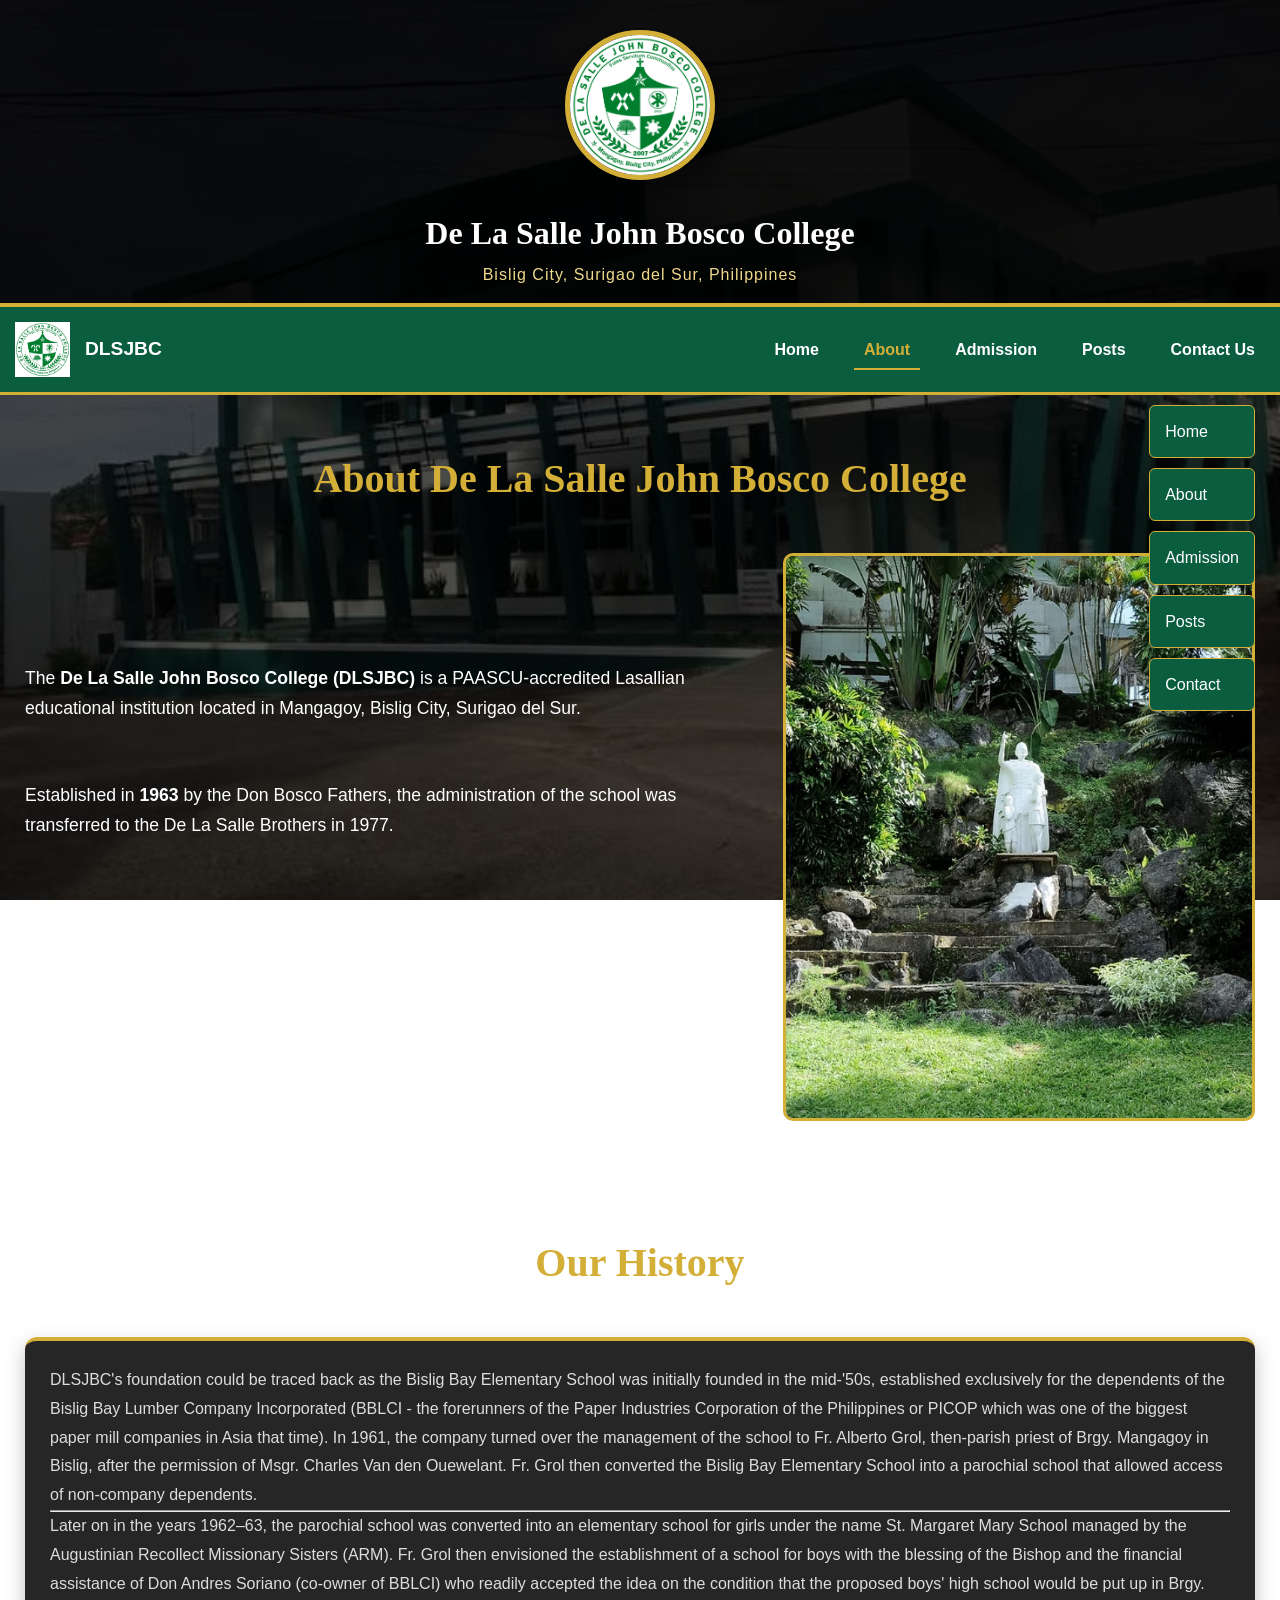
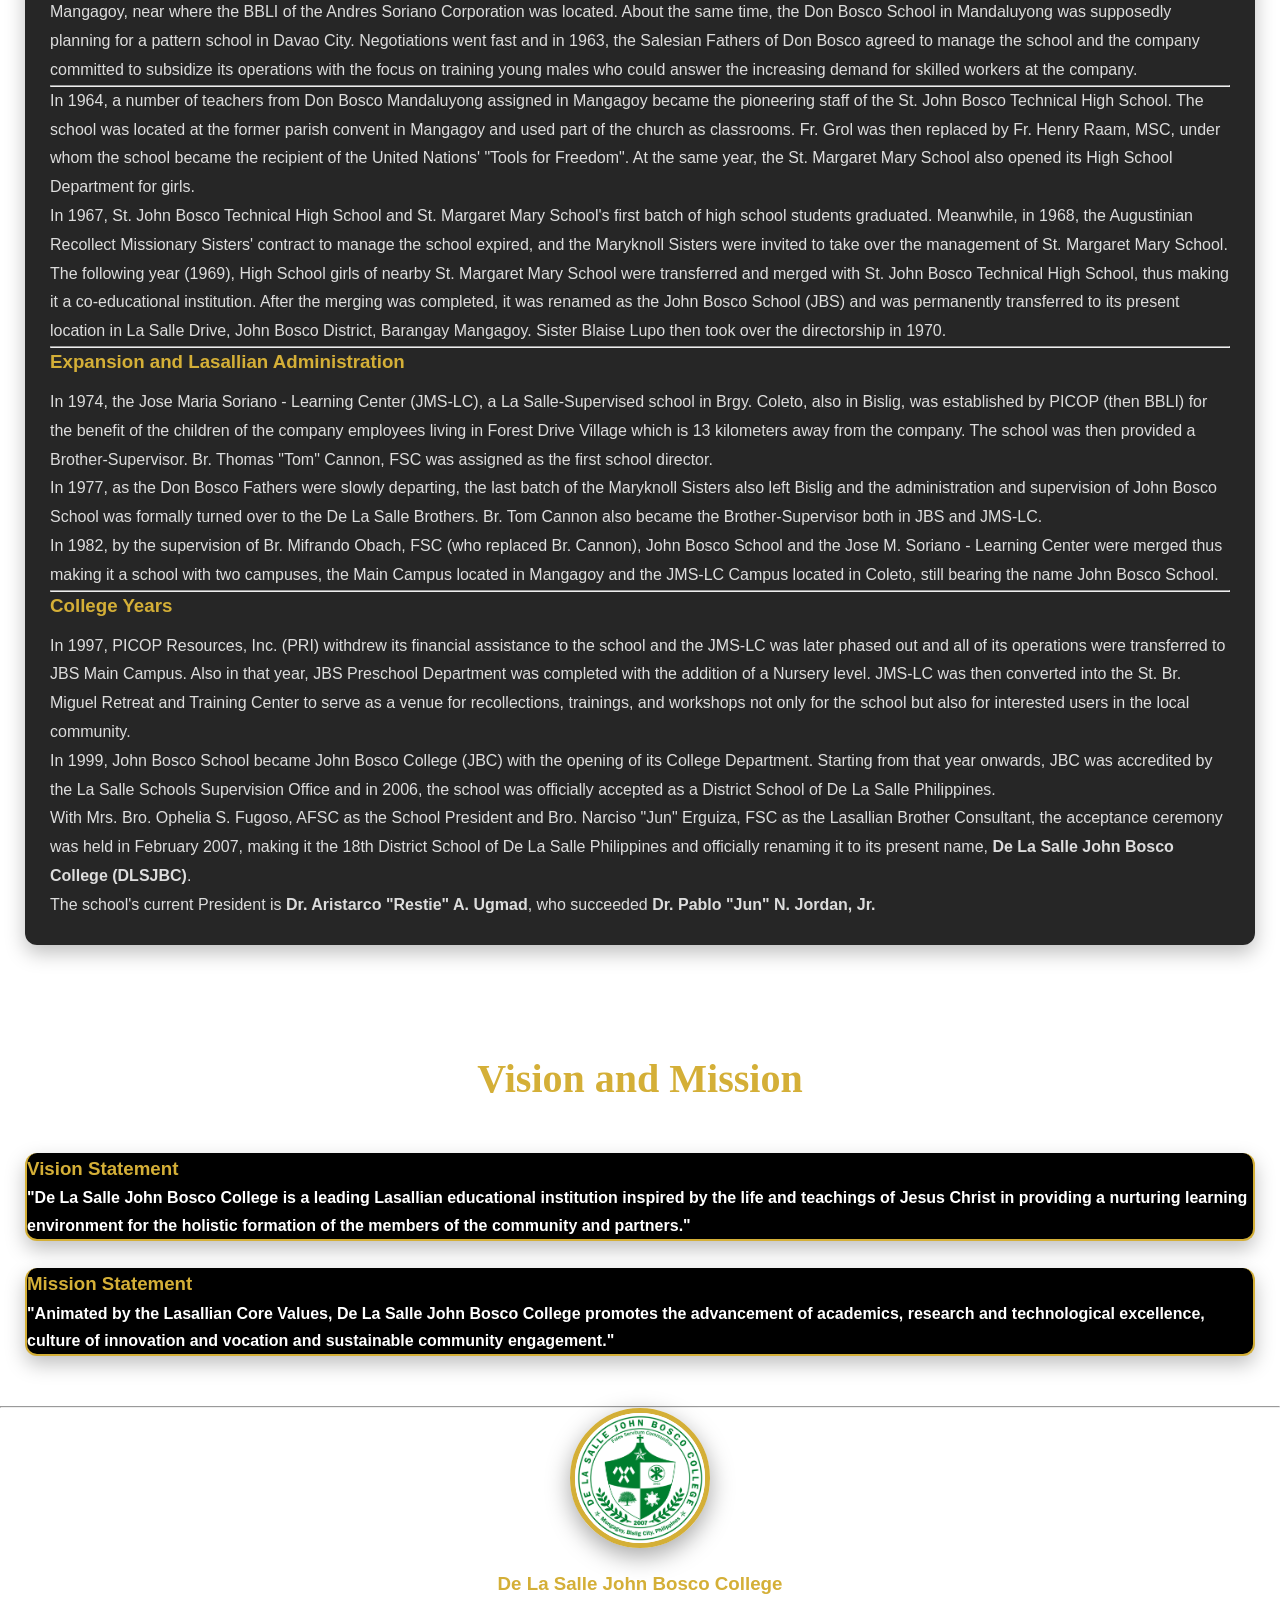
==== commit 864af072: "Change class names in vision and mission cards Updated class names for vision and mission sections." ====
--- a/about.html
+++ b/about.html
@@ -227,7 +227,7 @@
 
         <!-- Vision -->
         <div class="card">
-            <div class="card-content">
+            <div class="vm-content">
                 <h3>Vision Statement</h3>
 
                 <p>
@@ -242,7 +242,7 @@
 
         <!-- Mission -->
         <div class="card">
-            <div class="card-content">
+            <div class="vm-content">
                 <h3>Mission Statement</h3>
 
                 <p>
--- a/style.css
+++ b/style.css
@@ -438,6 +438,27 @@
     margin-bottom:40px;
     font-family:Georgia,serif;
 }
+/*=====================
+VISION & MISSION
+======================*/
+
+.vision-mission .card{
+    background:#000 !important;
+    border:2px solid var(--gold) !important;
+    border-top:none !important;
+}
+
+.vision-mission .card-content{
+    background:#000 !important;
+}
+
+.vision-mission h3{
+    color:var(--gold) !important;
+}
+
+.vision-mission p{
+    color:#fff !important;
+}
 
 /* ================= FOOTER PROFILE ================= */
 
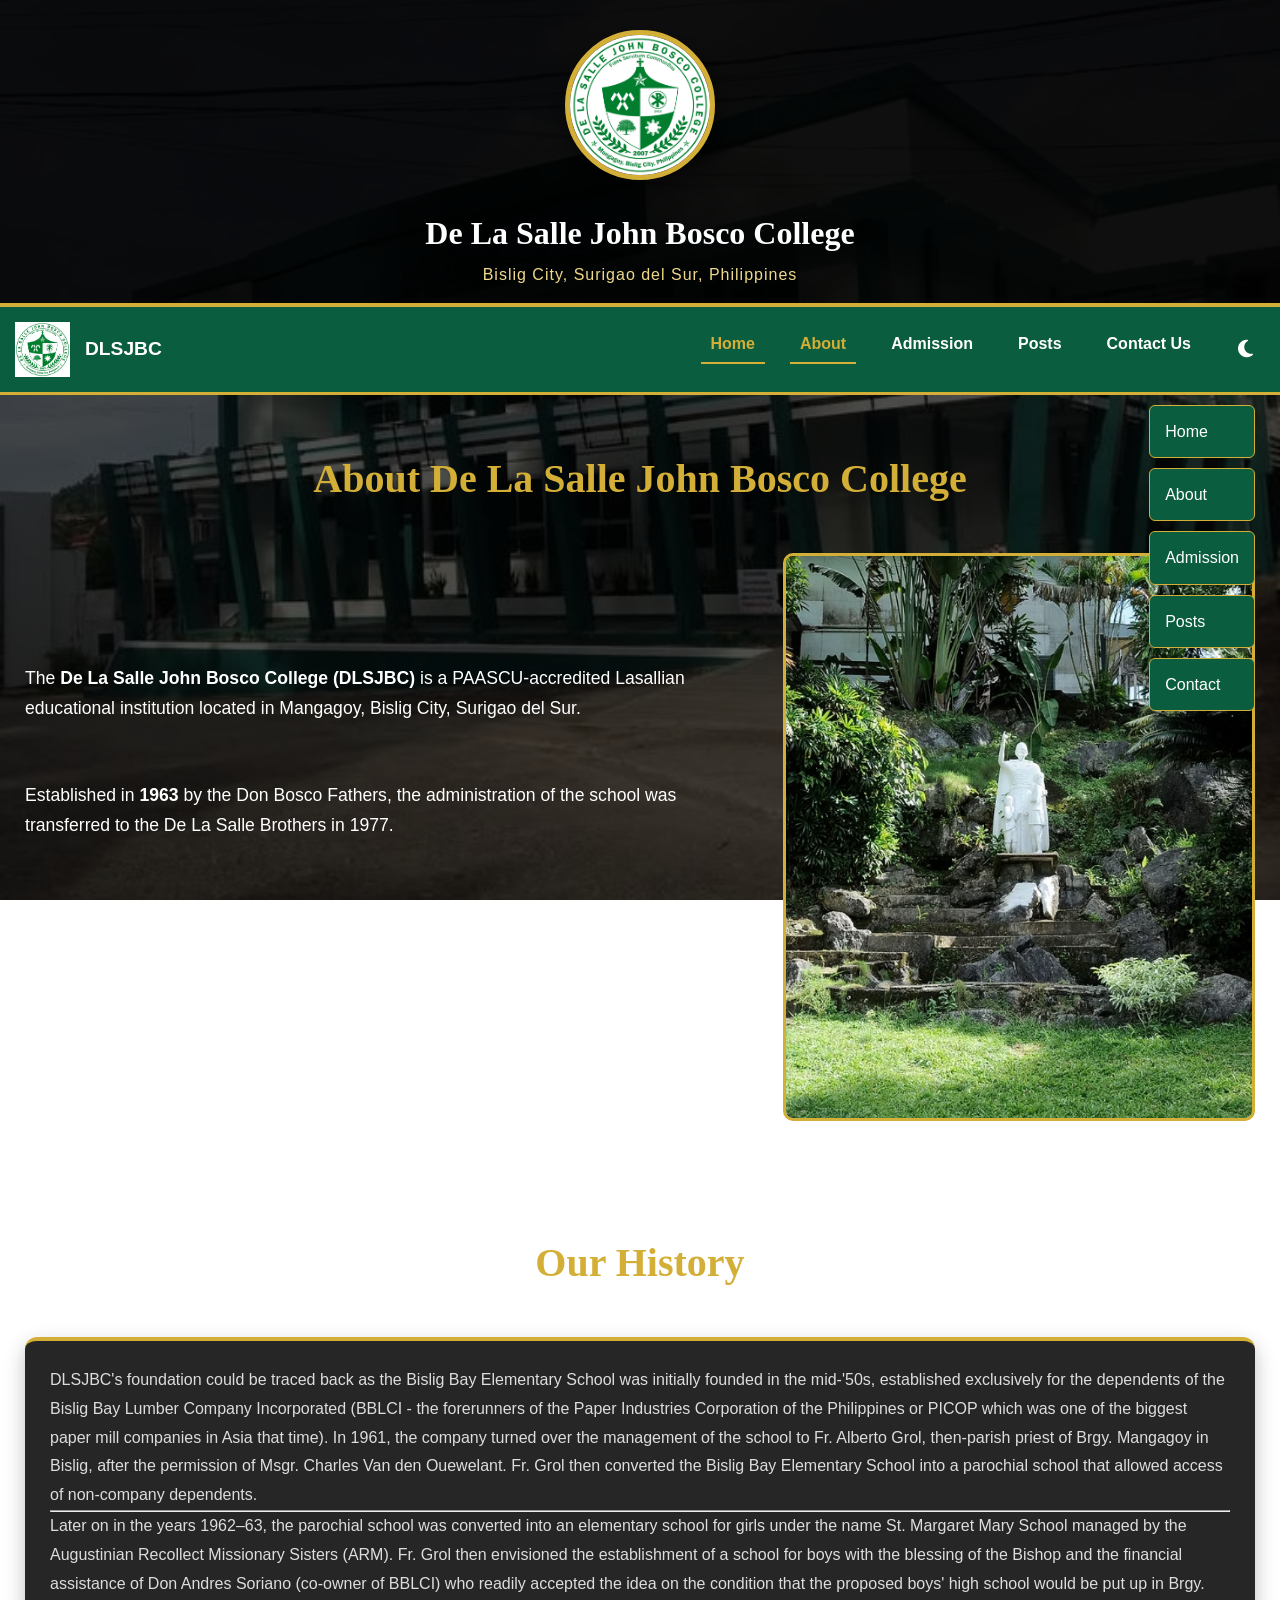
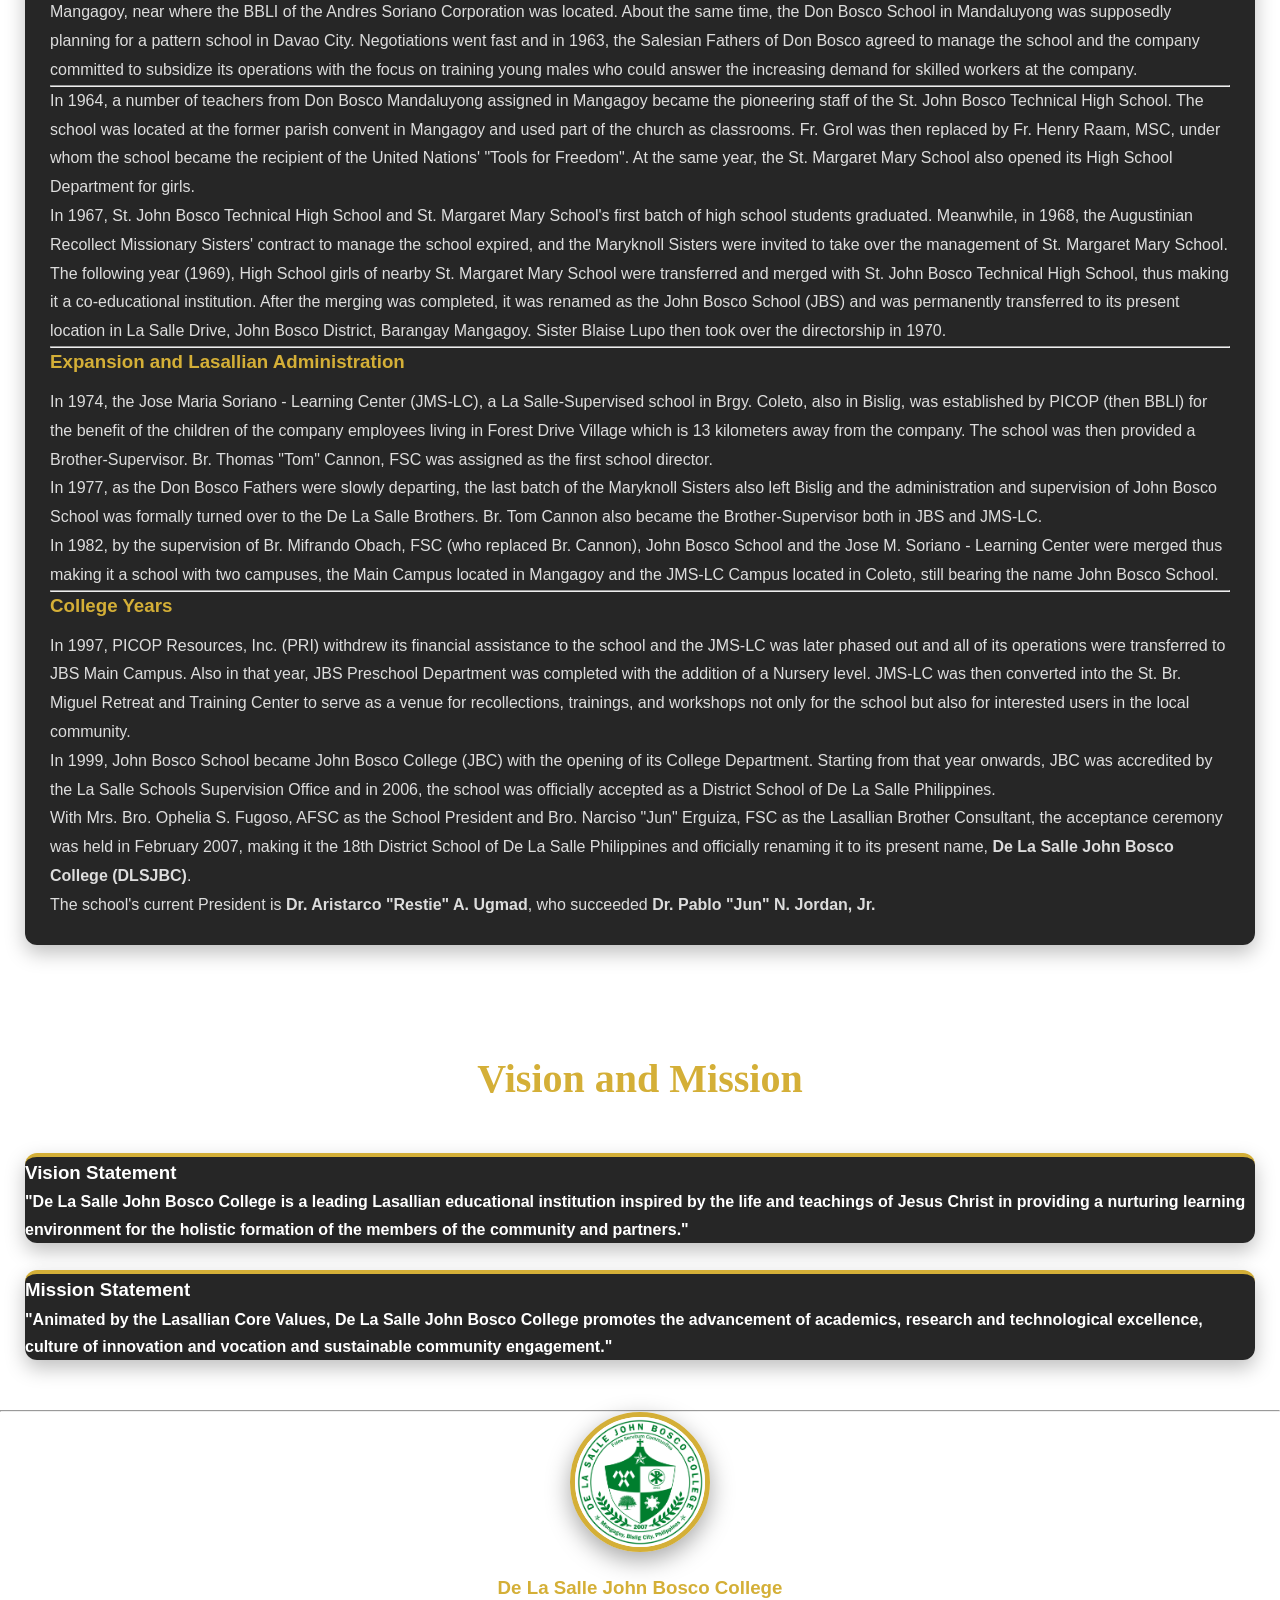
==== commit 09c991fd: "Add Font Awesome and theme toggle button" ====
--- a/about.html
+++ b/about.html
@@ -28,36 +28,42 @@
 
 <!-- ================= NAVIGATION ================= -->
 
+<link rel="stylesheet"
+href="https://cdnjs.cloudflare.com/ajax/libs/font-awesome/6.7.2/css/all.min.css">
+  
 <nav class="navbar">
 
-<div class="nav-container">
-
-<div class="logo">
-
-<img src="images/logo.png" alt="Logo">
-
-<span>DLSJBC</span>
-
-</div>
-
-<ul class="nav-menu">
-
-<li><a href="index.html">Home</a></li>
-
-<li><a href="about.html" class="active">About</a></li>
-
-<li><a href="admission.html">Admission</a></li>
-
-<li><a href="posts.html">Posts</a></li>
-
-<li><a href="contact.html">Contact Us</a></li>
-
-</ul>
-
-</div>
+    <div class="nav-container">
+
+        <div class="logo">
+            <img src="images/logo.png" alt="Logo">
+            <span>DLSJBC</span>
+        </div>
+
+        <ul class="nav-menu">
+
+            <li><a href="index.html" class="active">Home</a></li>
+
+            <li><a href="about.html">About</a></li>
+
+            <li><a href="admission.html">Admission</a></li>
+
+            <li><a href="posts.html">Posts</a></li>
+
+            <li><a href="contact.html">Contact Us</a></li>
+
+            <!-- Dark / Light Mode -->
+            <li>
+                <button id="themeToggle" class="theme-nav-btn" type="button" aria-label="Toggle dark and light mode">
+                    <i class="fas fa-moon"></i>
+                </button>
+            </li>
+
+        </ul>
+
+    </div>
 
 </nav>
-
 <!-- ================= QUICK MENU ================= -->
 
 <div class="quick-menu">
@@ -301,3 +307,6 @@
 </div>
 
 </footer>
+<script src="script.js"></script>
+</body>
+</html>
--- a/style.css
+++ b/style.css
@@ -442,24 +442,14 @@
 VISION & MISSION
 ======================*/
 
-.vision-mission .card{
-    background:#000 !important;
-    border:2px solid var(--gold) !important;
-    border-top:none !important;
-}
-
-.vision-mission .card-content{
-    background:#000 !important;
-}
-
-.vision-mission h3{
-    color:var(--gold) !important;
-}
-
-.vision-mission p{
-    color:#fff !important;
-}
-
+.card{
+    background:rgba(15,15,15,.90);
+    border-radius:12px;
+    overflow:hidden;
+    border-top:4px solid var(--gold);
+    box-shadow:0 8px 20px rgba(0,0,0,.25);
+    transition:.35s;
+}
 /* ================= FOOTER PROFILE ================= */
 
 .footer-profile{
@@ -578,3 +568,132 @@
     flex-direction:column;
 
     }
+}
+
+}
+
+/* =========================================
+   DARK / LIGHT MODE (Navigation Version)
+========================================= */
+
+/* Smooth Transition */
+
+body,
+body::before,
+.navbar,
+.top-profile,
+.card,
+.post-card,
+.featured-news,
+footer,
+.footer-content,
+.nav-menu li a,
+.logo span,
+.btn,
+.quick-menu a{
+    transition:.35s ease;
+}
+
+/* Theme Button (Navigation) */
+
+.theme-nav-btn{
+    background:transparent;
+    border:none;
+    color:#fff;
+    font-size:20px;
+    cursor:pointer;
+    padding:8px 12px;
+    border-radius:6px;
+    transition:.3s;
+}
+
+.theme-nav-btn:hover{
+    color:var(--gold);
+    background:rgba(255,255,255,.12);
+}
+
+/* ==========================
+   LIGHT MODE
+========================== */
+
+body.light-mode{
+    color:#222;
+}
+
+body.light-mode::before{
+    background:rgba(255,255,255,.90);
+}
+
+body.light-mode .top-profile{
+    background:#ffffff;
+}
+
+body.light-mode .navbar{
+    background:#ffffff;
+    border-bottom:3px solid var(--gold);
+}
+
+body.light-mode .logo span,
+body.light-mode .nav-menu li a{
+    color:#222;
+}
+
+body.light-mode .nav-menu li a:hover,
+body.light-mode .nav-menu li a.active{
+    color:var(--green-dark);
+}
+
+body.light-mode .theme-nav-btn{
+    color:#222;
+}
+
+body.light-mode .theme-nav-btn:hover{
+    color:var(--green-dark);
+    background:#eeeeee;
+}
+
+body.light-mode .card,
+body.light-mode .post-card,
+body.light-mode .featured-news{
+    background:#ffffff;
+    color:#222;
+}
+
+body.light-mode .card-content p,
+body.light-mode .post-card p,
+body.light-mode .featured-content p,
+body.light-mode .footer-content p{
+    color:#555;
+}
+
+body.light-mode h1,
+body.light-mode h2,
+body.light-mode h3{
+    color:var(--green-dark);
+}
+
+body.light-mode .btn-primary{
+    background:var(--gold);
+    color:#222;
+}
+
+body.light-mode .btn-secondary{
+    border:2px solid var(--green-dark);
+    color:var(--green-dark);
+}
+
+body.light-mode .quick-menu a{
+    background:#ffffff;
+    color:#222;
+    border:1px solid var(--gold);
+}
+
+body.light-mode .quick-menu a:hover{
+    background:var(--gold);
+    color:#222;
+}
+
+body.light-mode footer{
+    background:#ffffff;
+    color:#222;
+}
